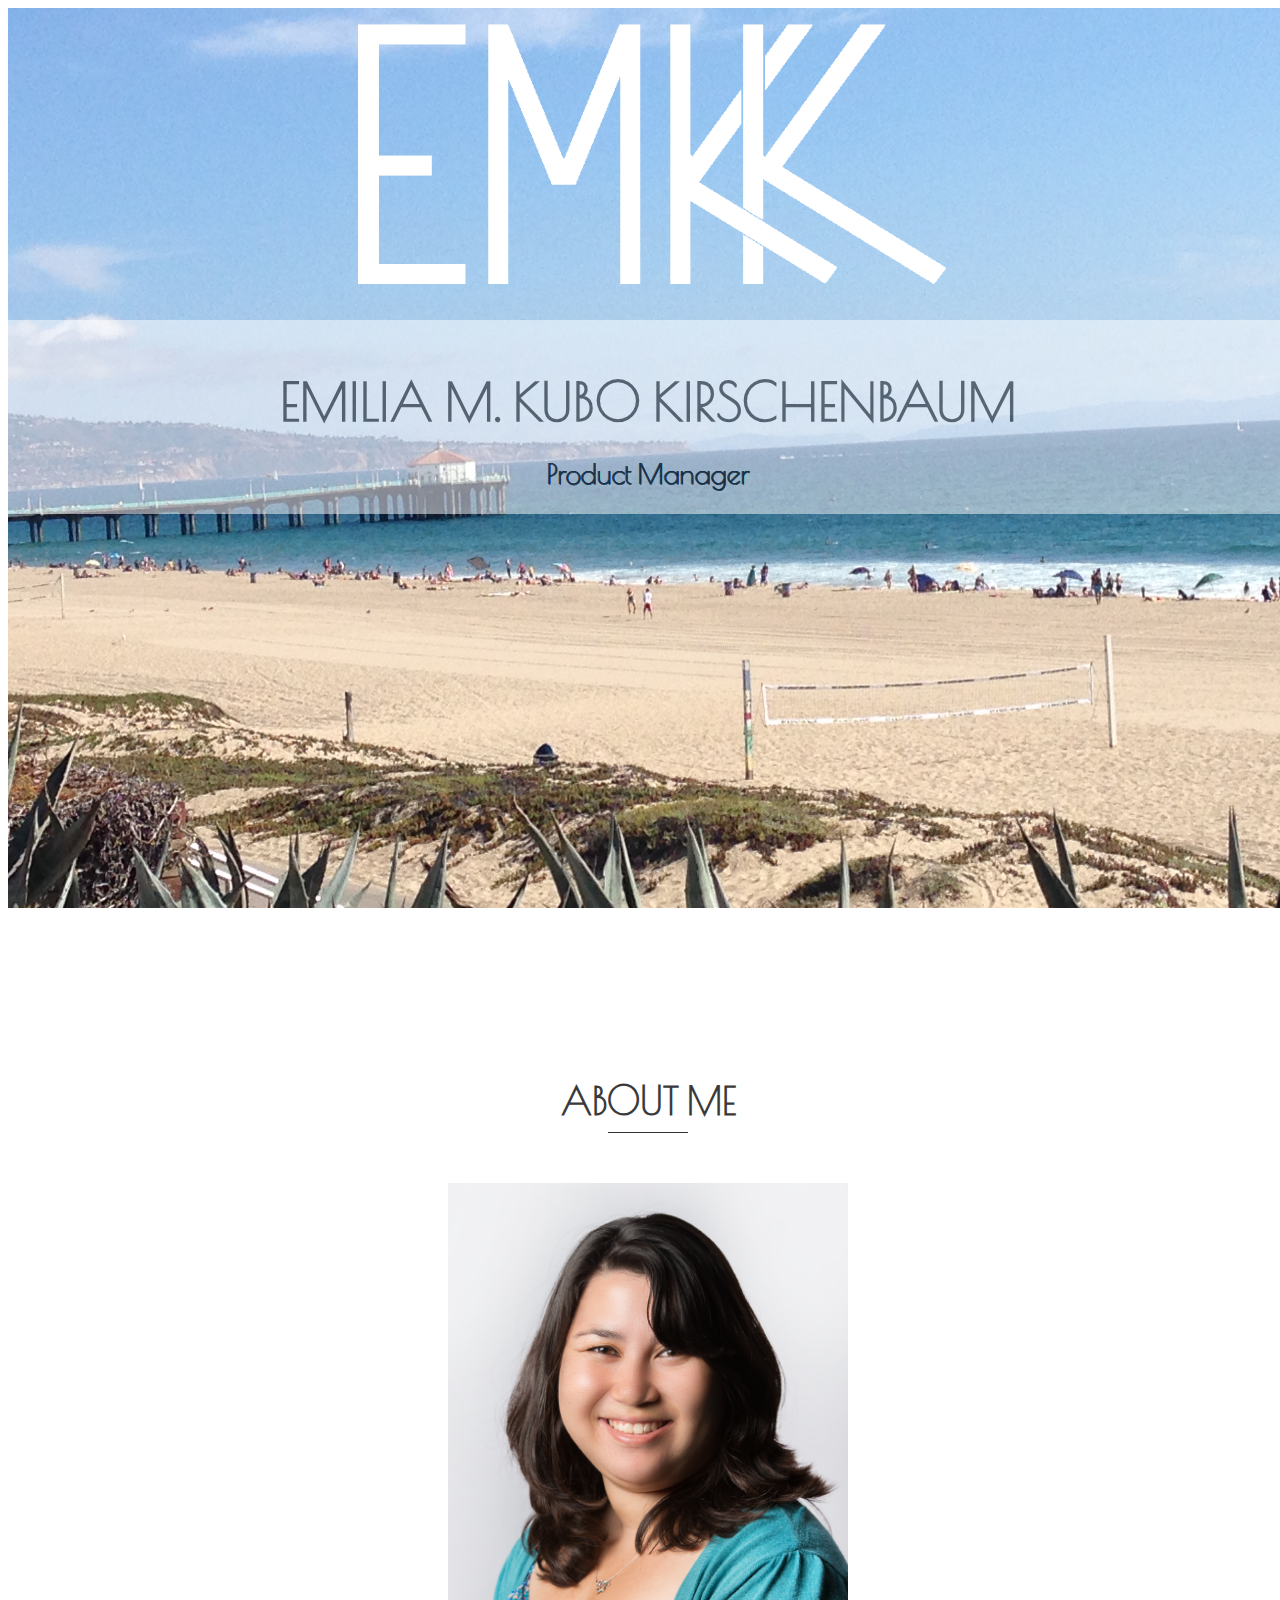
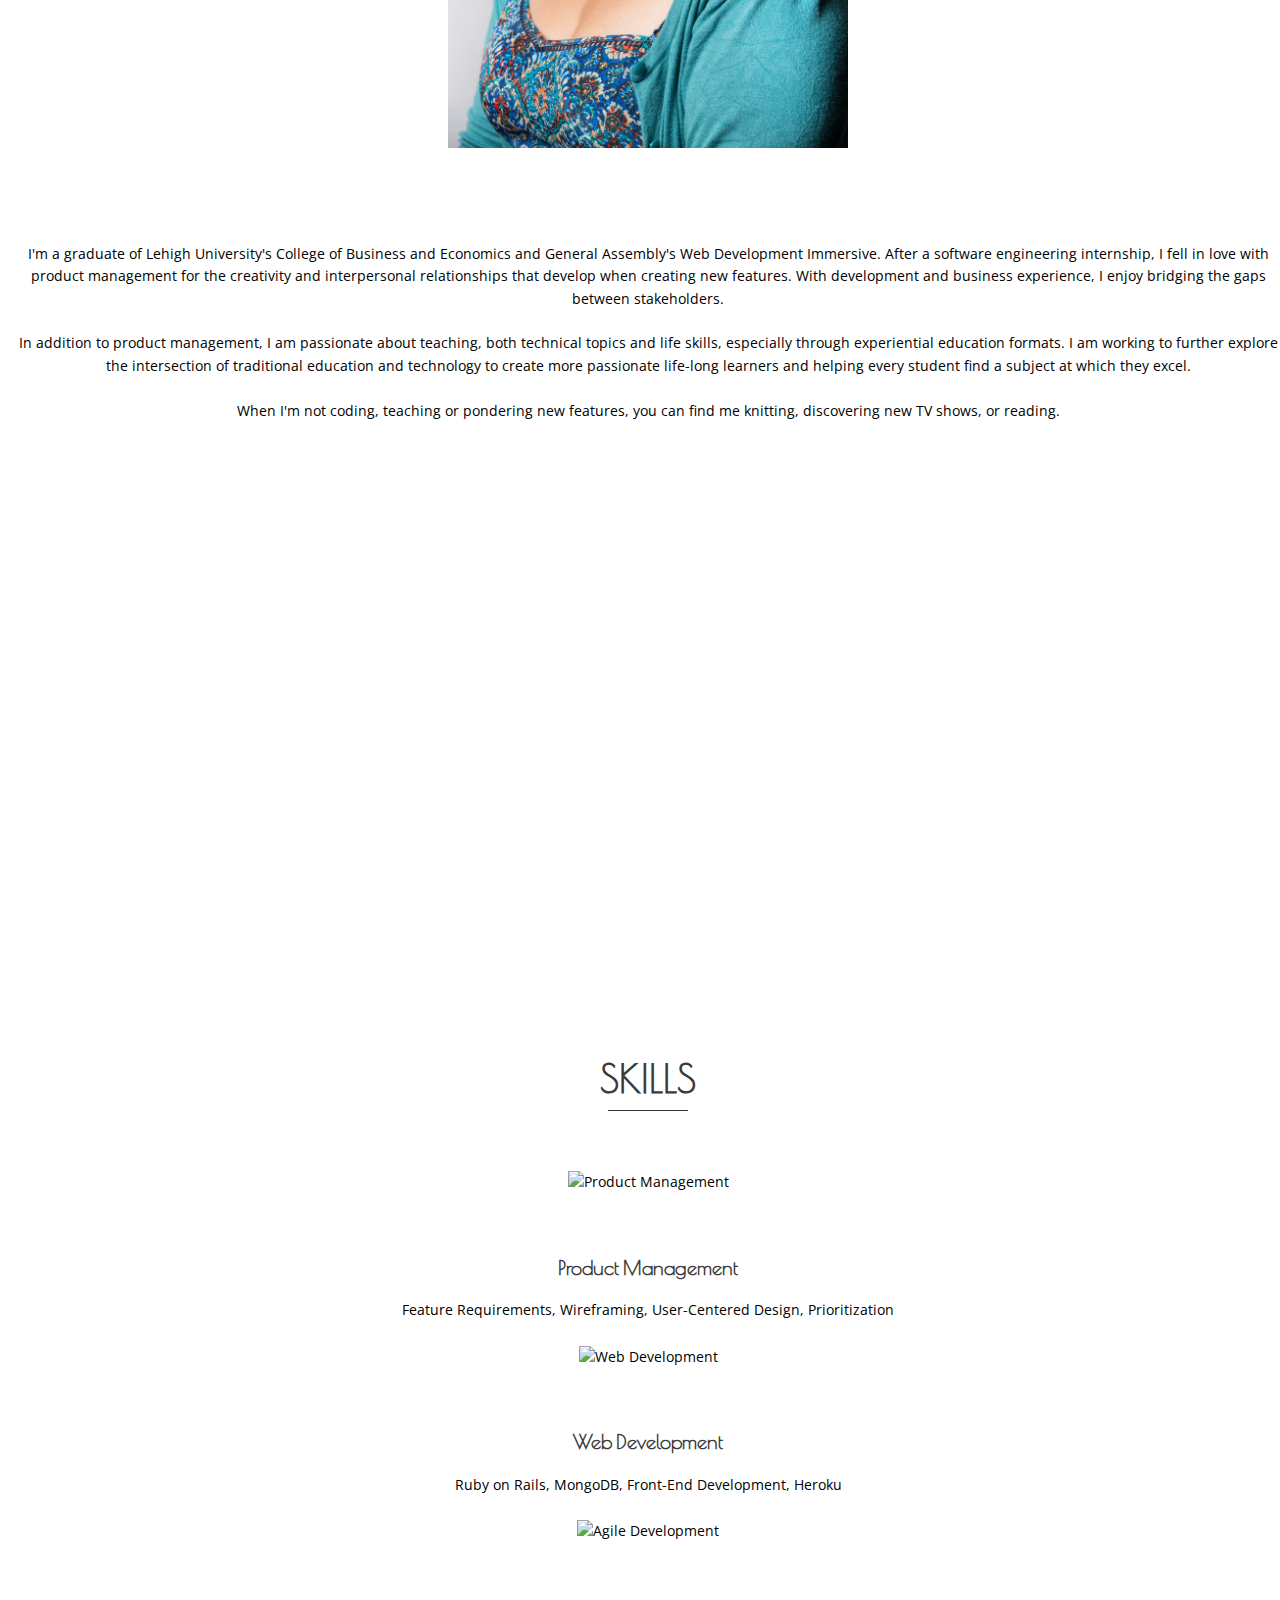
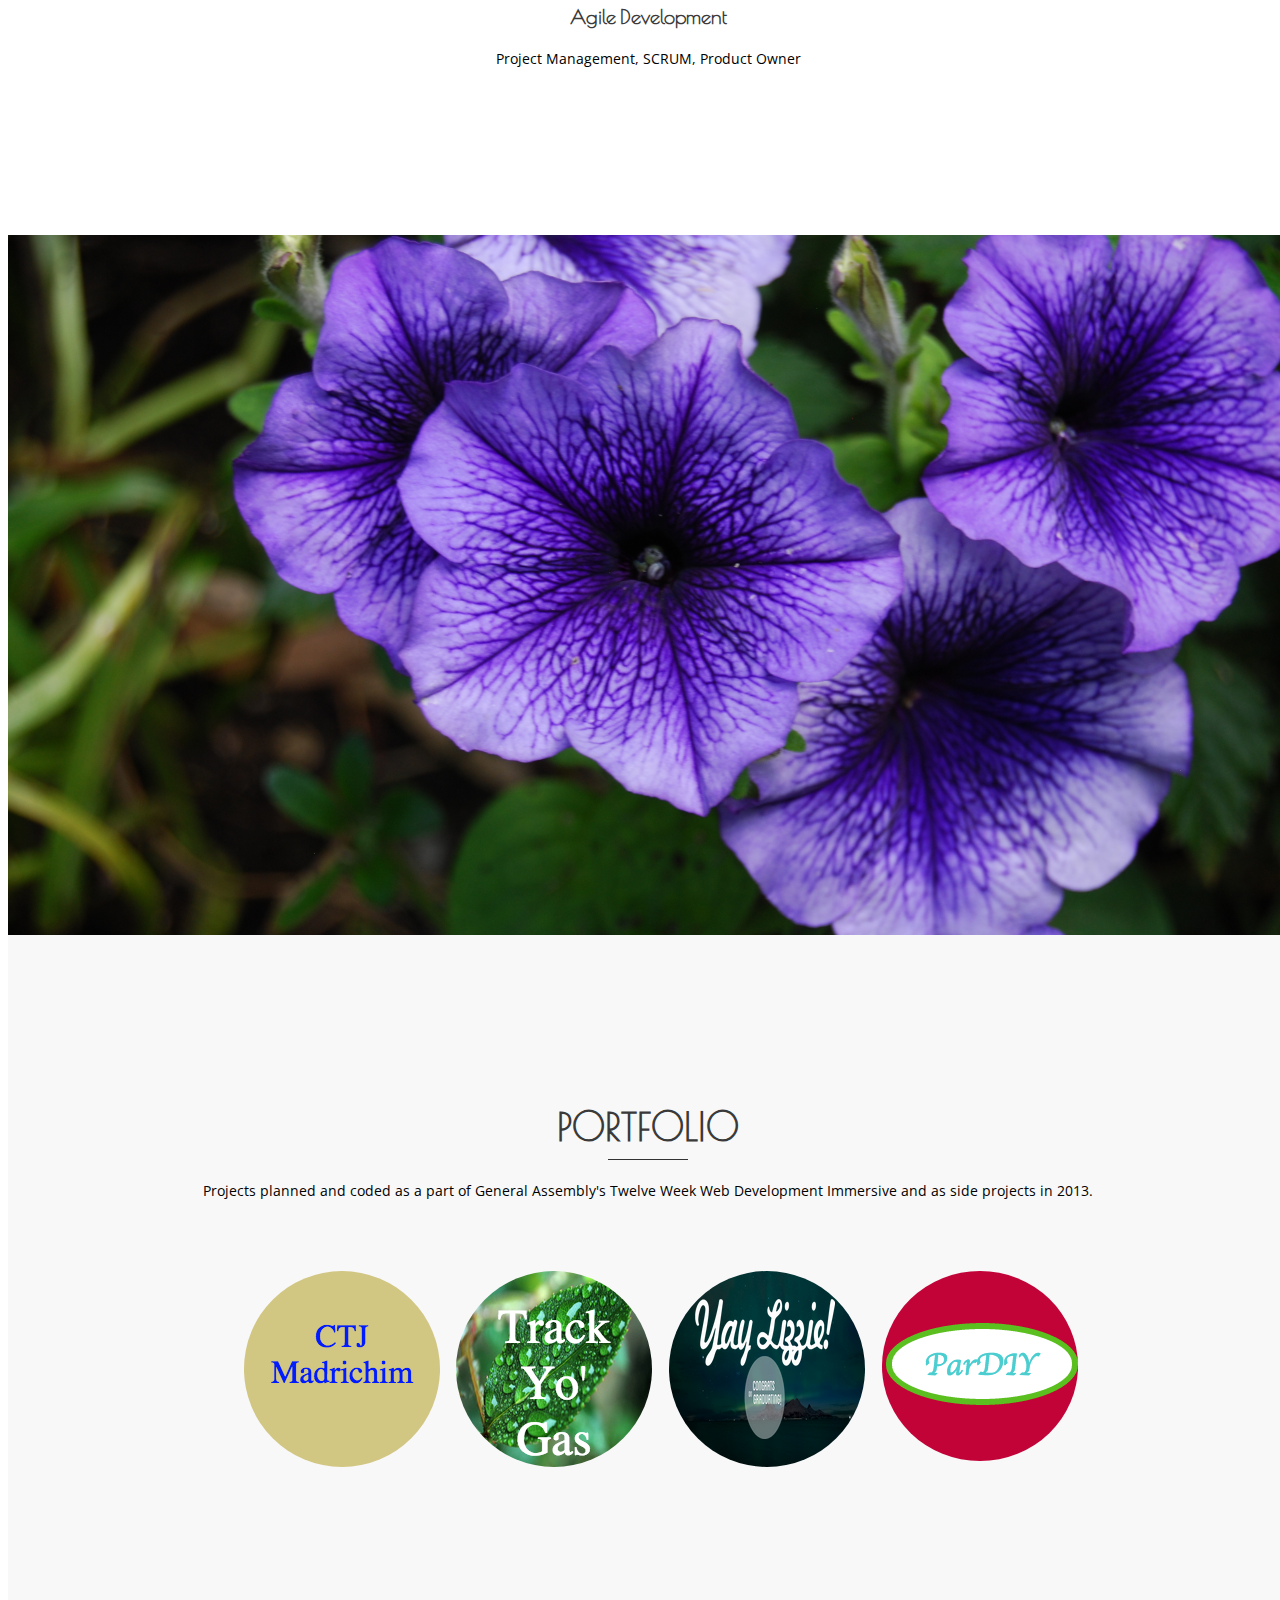
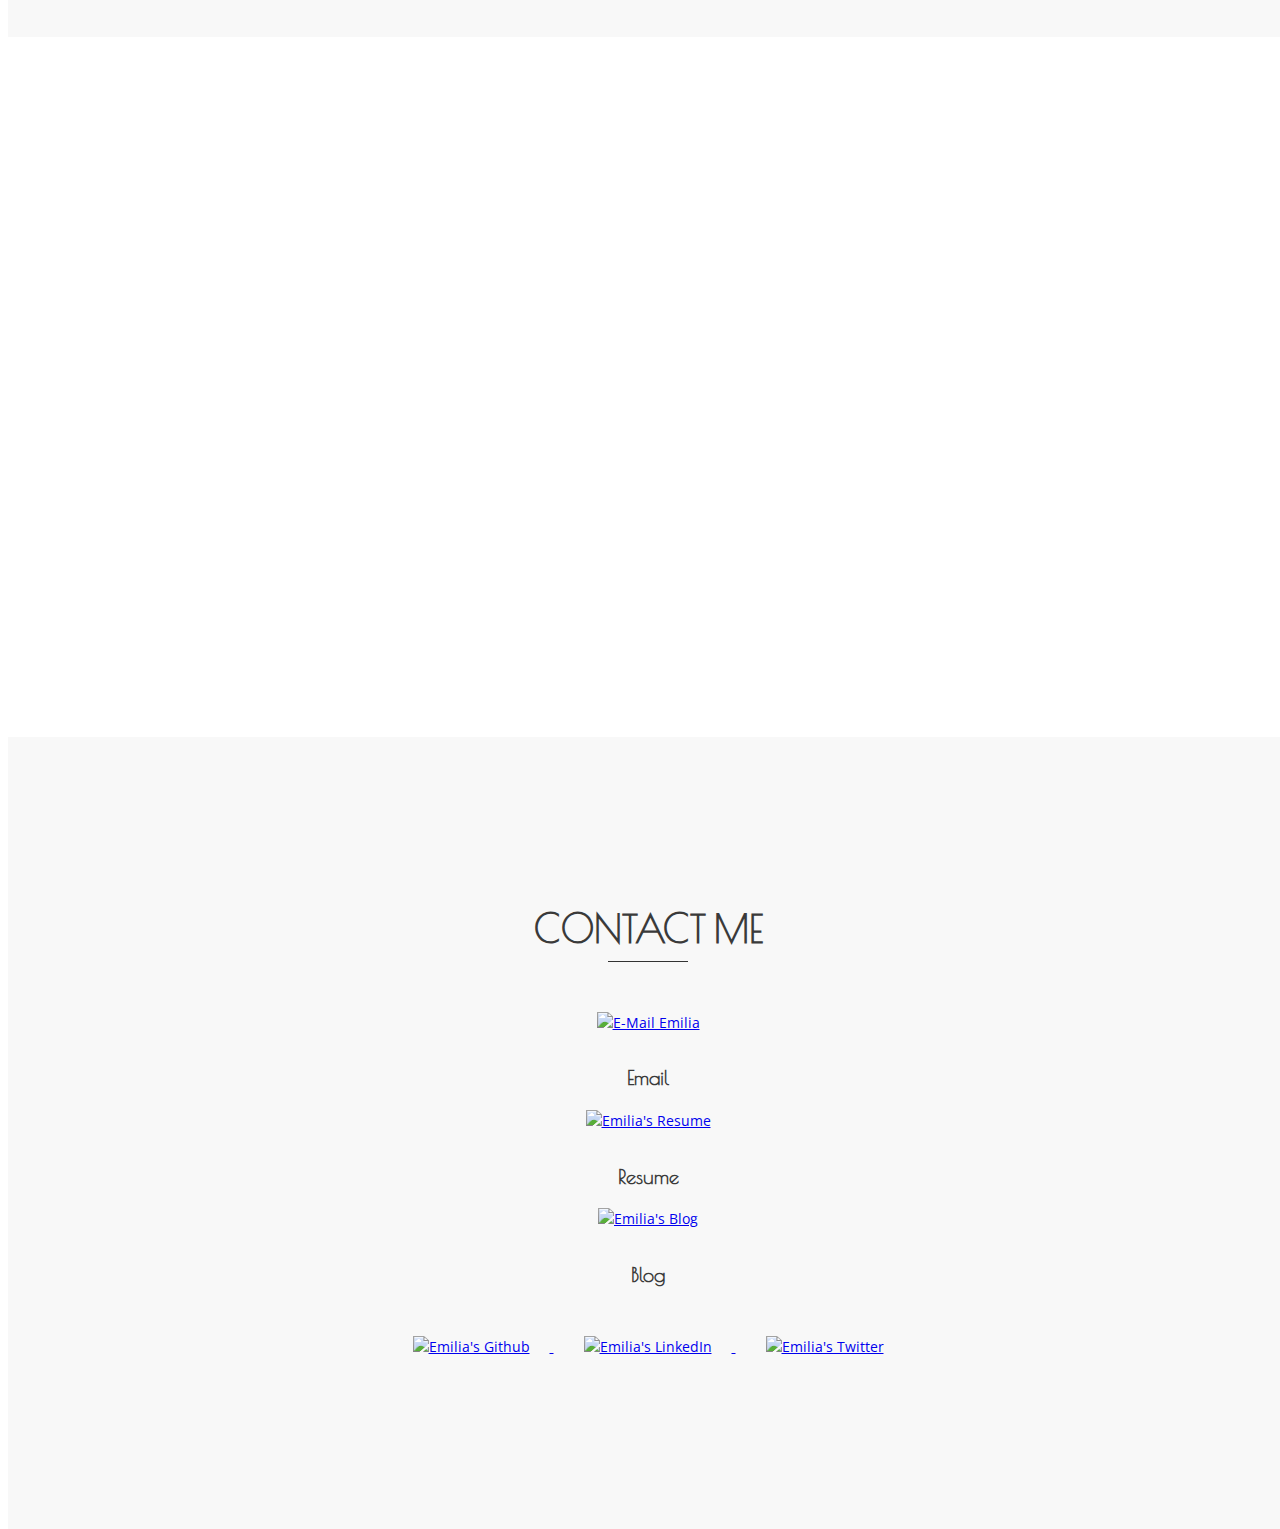
==== index.html @ b649d934 "Updated index.html to fix opacity issue" ====
<!DOCTYPE html>
<html>
<head>
	<link rel="shortcut icon" type="image/x-icon" href="title.ico" />
	
	<title>Emilia Kubo Kirschenbaum|Product Manager</title>
	
	<meta charset="utf-8" />
	<meta content="width=device-width, initial-scale=1, maximum-scale=1, user-scalable=no" name="viewport">
	<meta name="description" content="Emilia Kubo Kirschenbaum is a Product Manager, Educator and Web Developer.">
	<meta name="google-site-verification" content="YojveO2DdbeAz_jWEN8aF9bKHqiLkBsQpIw1_G1xmW0" />
	
	<!-- css -->
	<link href="css/bootstrap.min.css" rel="stylesheet" media="screen">
	<link href="css/style.css" rel="stylesheet" media="screen">
	<link href="color/default.css" rel="stylesheet" media="screen">
	<link href='http://fonts.googleapis.com/css?family=Poiret+One' rel='stylesheet' type='text/css'>
</head>
<body>
	<!-- Navigation -->
	<nav class="navbar navbar-default" role="navigation">
		<div class="container">
			<div class="navbar-header">
				<button type="button" class="navbar-toggle" data-toggle="collapse" data-target=".navbar-ex1-collapse">
					<span class="sr-only">Toggle nav</span>
					<span class="icon-bar"></span>
					<span class="icon-bar"></span>
					<span class="icon-bar"></span>
				</button>
				<!-- Logo text or image -->
				<a class="navbar-brand nav-logo" href="index.html">Emilia M. Kubo Kirschenbaum</a>
			</div>
			<div class="navigation collapse navbar-collapse navbar-ex1-collapse">
				<ul class="nav navbar-nav">
				<li class="current"><a href="#intro">Home</a></li>
				<li><a href="#about">About</a></li>
				<li><a href="#portfolio">Portfolio</a></li>
				<li><a href="#skills">Skills</a></li>
				<li><a href="#contact">Contact</a></li>
				</ul>
			</div>
		</div>
	</nav>

	<!-- intro area -->	  
	<div id="intro">
		<div class="intro-text">
			<div class="container">
				<div class="col-md-12 intro-background">
					<img src="img/logo.png" id="logo" alt="Emilia's Logo">
					<div class="back_header">
						<h1 class="header_text" id="port_name">Emilia M. Kubo Kirschenbaum</h1>
						<p class="header_text">Product Manager</p>
					</div>
					<div class="arrow-wrap"><a class="arrow-down scroll" href="#home-top"></a></div>
				</div>
			</div>
		</div>
	</div>

	<!-- About -->
	<section id="about" class="home-section bg-white">
		<div class="container">
			<div class="row">
				<div class="section-heading">
					<h2>About Me</h2>
					<div class="heading-line"></div>
				</div>
				<div class="col-md-offset-1 col-md-4">
					<div class="box-team wow bounceInDown" data-wow-delay="0.1s">
						<img src="img/headshot2.jpg" alt="" class="img-circle img-responsive" alt="Emilia Kubo Kirschenbaum"/>
					</div>
				</div>
				<div class="col-md-offset-1 col-md-5">
					<p><br><br>I'm a graduate of Lehigh University's College of Business and Economics and General Assembly's Web Development Immersive.  After a software engineering internship, I fell in love with product management for the creativity and interpersonal relationships that develop when creating new features.  With development and business experience, I enjoy bridging the gaps between stakeholders.<br><br>
					In addition to product management, I am passionate about teaching, both technical topics and life skills, especially through experiential education formats.  I am working to further explore the intersection of traditional education and technology to create more passionate life-long learners and helping every student find a subject at which they excel.<br><br>
					When I'm not coding, teaching or pondering new features, you can find me knitting, discovering new TV shows, or reading.</p>
				</div>
			</div>
		</div>	  
	</section>

	<!-- Parallax 1 -->	  
	<section id="parallax1" class="home-section parallax" data-stellar-background-ratio="0.5"></section>	  
	
	<!-- Skills -->
	<section id="skills" class="home-section bg-white">
		<div class="container">
			<div class="row">
			<div class="section-heading">
				<h2>Skills</h2>
				<div class="heading-line"></div>
			</div>
			<div class="col-md-4">
				<div class="wow fadeInDown" data-wow-delay="0.3s"><img class="skills-icon" src="img/skills/frontend.png" alt="Product Management" /></div>
				<h5>Product Management</h5>
				<p>Feature Requirements, Wireframing, User-Centered Design, Prioritization<p>
			</div>
			<div class="col-md-4">
				<div class="wow fadeInDown" data-wow-delay="0.3s"><img class="skills-icon" src="img/skills/backend.png" alt="Web Development" /></div>
				<h5>Web Development</h5>
				<p>Ruby on Rails, MongoDB, Front-End Development, Heroku</p>
			</div>
			<div class="col-md-4">
				<div class="wow fadeInDown" data-wow-delay="0.3s"><img class="skills-icon" src="img/skills/agile.png" alt="Agile Development" /></div>
				<h5>Agile Development</h5>
				<p>Project Management, SCRUM, Product Owner</p>
				</div>
			</div>
		</div>
	</section>

	<!-- Parallax 2 -->	  
	<section id="parallax2" class="home-section parallax" data-stellar-background-ratio="0.5"></section>

	<!-- Works -->
	<section id="portfolio" class="home-section bg-gray">
		<div class="container">
			<div class="row">
				<div class="col-md-offset-2 col-md-8">
					<div class="section-heading">
						<h2>Portfolio</h2>
						<div class="heading-line"></div>
						<p>Projects planned and coded as a part of General Assembly's Twelve Week Web Development Immersive and as side projects in 2013.</p>
					</div>
				</div>
			</div>
			<div class="row">
				<div class="col-lg-10 col-lg-offset-1">
					<ul id="og-grid" class="og-grid">
						<li>
							<a href="http://ctjmadrichim.herokuapp.com/login" target="_blank" data-largesrc="img/works/CTJ.jpg" data-title="CTJ Madrichim" data-description="This internal document management system is designed for a teaching assistant program at Congregation Tikvat Jacob Beth Torah. The program has thirty teenagers ranging from eighth to twelfth grades and aims to follow their development over their years of participation through initial applications, interviews, incident reports, evaluations (both student and teacher), application for the following year, and their exit reviews. This allows the administrators to better respond to concerns from both teachers and teenagers.  This site was built with Ruby on Rails, self-built authentication, and mongoDB.">
								<img class="thumb" src="img/thumbs/CTJThumb.png" alt="CTJ Madrichim"/>
							</a>							
						</li>
						<li>
							<a href="http://trackyogas.herokuapp.com/" data-largesrc="img/works/TrackYoGas.jpg" data-title="Track Yo' Gas" data-description="Being able to track the miles per gallon that a car gets can help a driver drive more efficiently. This application allows users to enter tanks on different cars and follow up with how their miles per hour change. Future iterations of the project will allow users to add comments such as if the tank was meant for a long distance drive versus being stuck in city traffic and weather conditions.  This site was built with Ruby on Rails, D3, postgresql, and self-built authentication." target="_blank">
								<img class="thumb" src="img/thumbs/TrackYoGasThumb.png" alt="Track Yo' Gas"/>
							</a>
						</li>
						<li>
							<a href="http://www.yaylizzie.com/" target="_blank" data-largesrc="img/works/yayLizzie.jpg" data-title="Yay Lizzie" data-description="Writing good messages to commemorate a big event in someone's life can be difficult. This site was built to celebrate my younger sister's graduation from college. Friends and family could leave a free form message or use the two fill in the blank style notes to pass along their well wishes.  This site was built with Facebook authentication, mongoDB, and Ruby on Rails.">
								<img class="thumb" src="img/thumbs/yayLizzieThumb.png" alt="Yay Lizzie!"/>
							</a>
						</li>
						<li>
							<a href="http://pardiy.herokuapp.com/" target="_blank" data-largesrc="img/works/Pardiy.jpg" data-title="ParDIY" data-description="A refactor of this project is in progress. This application creates a community for users who like to plan their own parties. At the moment, there are a lot of blogs or Pinterest boards that can be used as party templates but there is not one place that a user can find all of the instructions for decorations, themed foods and other relevant ideas. Users can post a new template and future iterations are planned to allow users to sell templates and also coordinate with locations.  This site will be built with mongoDB, Devise authentication, Facebook authentication and Ruby on Rails.">
								<img class="thumb" src="img/thumbs/PardiyThumb.png" alt="ParDIY"/>
							</a>
						</li>
					</ul>				
				</div>
			</div>
		</div>
	</section>	

	<!-- Parallax 3 -->	  
	<section id="parallax3" class="home-section parallax" data-stellar-background-ratio="0.5"></section>	  

	<!-- Bottom widget -->
	<section id="contact" class="home-section bg-gray">
		<div class="container">
			<div class="row">
				<div class="section-heading">
					<h2>Contact Me</h2>
					<div class="heading-line"></div>
				</div>
				<div class="contact-widget wow bounceInRight">
					<div class="col-md-offset-3 col-md-2">
						<a href="mailto:emkubokirs@gmail.com">
							<img class="contact-icon" src="img/social/email.png" alt="E-Mail Emilia">
						</a>
						<h5>Email</h5>
					</div>
					<div class="col-md-2">
						<a href="http://emkubokirs.com/emkubokirsresume.pdf" download="emkubokirsresume" type="application/pdf">
							<img class="contact-icon" src="img/social/download.png" alt="Emilia's Resume">
						</a>
						<h5>Resume</h5>
					</a>
					</div>
					<div class="col-md-2">
						<a href="http://blog.emkubokirs.com" rel="noopener noreferrer" target="_blank">
							<img class="contact-icon" src="img/social/blog.png" alt="Emilia's Blog">
						</a>
						<h5>Blog</h5>
					</div>
				</div>
			</div>	
			<div class="row mar-top30">
				<div class="col-md-12">
					<ul class="social-network">
						<li>
							<a href="#">
								<a href="http://www.github.com/ekubokirs" rel="noopener noreferrer" target="_blank">
									<img class="social-icon wow fadeInDown" data-wow-delay="0.3s" src="img/social/github.png" alt="Emilia's Github">
								</a>
							</a>
						</li>
						<li>
							<a href="#">
								<a href="http://www.linkedin.com/in/ekubokirs" rel="noopener noreferrer" target="_blank">
									<img class="social-icon wow fadeInDown" data-wow-delay="0.3s" src="img/social/linked_in.png" alt="Emilia's LinkedIn">
								</a>
							</a>
						</li>
						<li>
							<a href="#">
								<a href="http://www.twitter.com/ekubokirs" rel="noopener noreferrer" target="_blank">
									<img class="social-icon wow fadeInDown" data-wow-delay="0.3s" src="img/social/twitter.png" alt="Emilia's Twitter">
								</a>
							</a>
						</li>
					</ul>
				</div>
			</div>
		</div>
	</section>

	<!-- javascript -->
	<script src="js/jquery.js"></script>
	<script src="js/bootstrap.min.js"></script>
	<script src="js/wow.min.js"></script>
	<script src="js/mb.bgndGallery.js"></script>
	<script src="js/mb.bgndGallery.effects.js"></script>
	<script src="js/jquery.simple-text-rotator.min.js"></script>
	<script src="js/jquery.scrollTo.js"></script>
	<script src="js/jquery.nav.js"></script>
	<script src="js/modernizr.custom.js"></script>
	<script src="js/grid.js"></script>
	<script src="js/stellar.js"></script>
	<script src="js/custom.js"></script>
</body> 	
</html>
---- css/style.css ----
/* ================================
Imports
================================= */
@import url(http://fonts.googleapis.com/css?family=Montserrat:400,700|Open+Sans:400,300,700,800);
@import url('font-awesome.min.css');
@import url('simpletextrotator.css');
@import url('overwrite.css');
@import url('animate.css');

/* ================================
General
================================= */

html{
	height: 100%;
	width: 100%;
}
body{
	text-align: center;
	font-family: 'Open Sans', sans-serif;
	font-size: 14px;
	line-height: 1.6em;
	height: 100%;
	width: 100%;
}

h1 {
	font-size: 36px;
}
h2 {
	font-size: 32px;
}
h3 {
	font-size: 28px;
}
h4 {
	font-size: 24px;
}
h5 {
	font-size: 20px;
}
h6 {
	font-size: 18px;
}

h1,h2,h3,h4,h5,h6,.h1,.h2,.h3,.h4,.h5,.h6{
	color: #3a3a3a;
	font-weight: 900;
	margin-bottom: 20px;
	/*font-family: 'Montserrat', sans-serif;*/
	font-family: 'Poiret One', cursive;

}

.lead{
	font-weight: 400;
}

button {
	display: inline-block;
	margin-bottom: 0;
	margin-bottom: 10px;
	padding: 6px 12px;
	border: 1px solid transparent;
	vertical-align: middle;
	text-align: center;
	white-space: nowrap;
	font-weight: normal;
	font-size: 14px;
	line-height: 1.428571429;
	cursor: pointer;
	-webkit-user-select: none;
	-moz-user-select: none;
	-ms-user-select: none;
	-o-user-select: none;
	user-select: none;
}

button.navbar-toggle {
	background: #2b2b2b;
	border: none;
	color: #fff;
}

.btn-theme,.btn-theme:hover,.btn-theme:focus{
	color: #fff;
}
.btn-theme:hover{
	background: transparent !important;
	border-color: #999;
	color: #999;
}


/* ================================
margin, padding
================================= */
.mar-top0 {
	margin-top: 0;
}
.mar-top10 {
	margin-top: 10px;
}
.mar-top20 {
	margin-top: 20px;
}
.mar-top30 {
	margin-top: 30px;
}
.mar-top40 {
	margin-top: 40px;
}

/* ================================
Navbar
================================= */

nav.navbar{
	position: fixed;
	top: -72px;
	margin-bottom: 0px;
	padding: 10px 0px 10px 0px;
	width: 100%;
	border-radius: 0px;
	transition: all 0.2s;
}

.navbar-nav{
	float: right;
}

nav.navbar.fixed-to-top{
	top: 0px;
}

.navbar-default{
	border: none;
	border-bottom: none;
	opacity: 1;
	display: none;
	z-index: 9999;
}

.navbar-default .navbar-nav>li>a {
	color: #fff;
	font-weight: 900;
	text-transform: uppercase;
	font-family: 'Poiret One', cursive;
}

.navbar-default .navbar-nav>li>a:hover, .navbar-default .navbar-nav>li>a:focus{
	color: #3A3A3A;	
	cursor: pointer;
	-webkit-transition: all 300ms ease-in-out;
	-moz-transition: all 300ms ease-in-out;
	-ms-transition: all 300ms ease-in-out;
	-o-transition: all 300ms ease-in-out;
	transition: all 300ms ease-in-out;
	outline: 0;
}

/* brand / logo */
.navbar-default .navbar-brand{
	color: #fff;
	/*text-transform: uppercase;*/
	font-weight: 700;
	font-size: 2em;
	font-family: 'Poiret One', cursive;

}


/* ================================
Home sections
================================= */

.home-section {
	width: 100%;
	padding: 150px 0px 150px 0px;
}

/* --- heading --- */
.section-heading {
	margin-bottom: 50px;
}
	
.section-heading h2 {
	font-size: 38px;
	text-transform: uppercase;
}
	
.section-heading .heading-line {
	margin:0 auto;
	display: block;
	height: 1px;
	width: 80px;
	background: #333;
	margin-top: 10px;
	margin-bottom: 20px;
}

	
/* --- section bg var --- */

.bg-white {
	background: #fff;
}

.bg-gray {
	background: #f8f8f8;
}

.bg-dark {
	background: #575757;
}


/* --- section content general color --- */

.color-light h1,.color-light h2,.color-light h3,.color-light h4,.color-light h5,.color-light h6 {
	color: #fff;
}


.color-light p {
	color: #eee;
}


/* ==========================
Parallax
============================= */

#parallax1{	
	background-image: url(../img/parallax/flower.jpg);
	background-size: cover;
  background-position: center center;
  background-repeat: no-repeat;
}

#parallax2{	
	background-image: url(../img/parallax/purpleflower.jpg);
	background-size: cover;
  background-position: center center;
  height: 400px;
  background-repeat: no-repeat;
}

#parallax3{
	background-image: url(../img/parallax/sunset.jpg);
	background-size: cover;
	background-position: center center;
  height: 400px;
  background-repeat: no-repeat;
}

/*@media only screen 
and (max-width : 900px) {
	#parallax1 {
		height: 200px;
	}
}*/

/* ================================
Intro
================================= */

#intro{
	position: relative; 
	margin: 0 auto;
	height: 100%;
	width: auto;
	overflow-x: hidden;
	z-index:2;
	background-size:cover;
	background-position: center center;
	background-image: url(../img/pier.jpg);
}
#logo{
	margin-top: -10%;
	height: 50%;
	width: 50%;
}
.intro-text {
	position:relative;
	width:100%;
	margin-top:10%;
	z-index:1000;
}
.back_header{
	background-color: white;
	border: .1em solid white;
	opacity: .5;
}
.intro-text h1 {
	color: black;
	text-align:center;
	font-weight: 00;
	font-size: 3.75em; 
	line-height:1.25em;
	padding-top: 1%;
	text-transform: uppercase;
	opacity: 1;
}

.intro-text p {
	color: black;
	font-size: 2em;
	font-family: 'Poiret One', cursive;

	text-shadow: -0.5px 0 black, 0 0.5px black, 0.5px 0 black, 0 -0.5px black;
}


/* ================================
About
================================= */
.box-team img {
	margin-bottom: 30px;
	width: 400px;
}



/* ================================
Services
================================= */
.service.carousel h4,.service.carousel p {
	text-align: left;
}


.service .carousel-control{
	background: none;
}

.service .screenshot{
	overflow: hidden;
	overflow: hidden;
	margin-right: auto;
	margin-left: auto;
}

.service .screenshot img{
	margin-right: auto;
	margin-left: auto;
	padding-left: 4px;
	width: 400px;
}

.service .carousel-indicators {
	position: relative;
	bottom: 0;
	left: 0;
	margin-top: 0px;
	margin-bottom: 0px;
	margin-left: 0px;
	padding: 5px;
	padding-bottom: 8px;
	width: 100%;
	background: #ffffff;
}

.service .carousel-indicators .active {
	width: 45px;
	height: 5px;
	border: none;
	border-radius: 0px;
}

.service .carousel-indicators li {
	display: inline-block;
	margin: 1px;
	width: 45px;
	height: 5px;
	border: none;
	border-radius: 0px;
	background: #eeeeee;
	text-indent: -999px;
	cursor: pointer;
}


/* ================================
Works
================================= */
.thumb{
	/*margin: 25%;
	margin-top: 0;*/
	/*width: 50%;*/
	border-radius: 100%
}
.og-grid {
	list-style: none;
	padding: 20px 0;
	margin: 0 auto;
	text-align: center;
	width: 100%;
	padding: 1%;
}

.og-grid li {
	display: inline-block;
	margin: .5%;
	vertical-align: top;
	height: 20%;
}

.og-grid li > a,
.og-grid li > a img {
	border: none;
	outline: none;
	display: block;
	position: relative;
}

.og-grid li.og-expanded > a::after {
	top: auto;
	border: solid transparent;
	content: " ";
	height: 0;
	width: 0;
	position: absolute;
	pointer-events: none;
	border-bottom-color: none;
	border-width: 15px;
	left: 50%;
	margin: -20px 0 0 -15px;
}

.og-expander {
	position: absolute;
	background: #FFF;
	top: auto;
	left: 0;
	width: 100%;
	margin-top: 10px;
	text-align: left;
	height: 0;
	overflow: scroll;
	z-index: 1;
}

.og-expander-inner {
	padding: 50px 0;
	height: 100%;
}

.og-close {
	position: absolute;
	width: 40px;
	height: 40px;
	top: 20px;
	right: 20px;
	cursor: pointer;
}

.og-close::before,
.og-close::after {
	content: '';
	position: absolute;
	width: 100%;
	top: 50%;
	height: 1px;
	background: #888;
	-webkit-transform: rotate(45deg);
	-moz-transform: rotate(45deg);
	transform: rotate(45deg);
}

.og-close::after {
	-webkit-transform: rotate(-45deg);
	-moz-transform: rotate(-45deg);
	transform: rotate(-45deg);
}

.og-close:hover::before,
.og-close:hover::after {
	background: #333;
}

.og-fullimg,
.og-details {
	width: 50%;
	float: left;
	height: 100%;
	overflow: hidden;
	position: relative;
}

.og-details {
	padding: 0 40px 0 0;
}

.og-fullimg {
	text-align: center;
}

.og-fullimg img {
	display: inline-block;
	max-height: 100%;
	max-width: 100%;
}

.og-details h4 {
	font-weight: 300;
	margin-bottom: 10px;
}

.og-details p {
	font-weight: 300;
	font-size: 16px;
	line-height: 1.6em;
	color: #555;
}

.og-details a {
	font-weight: 700;
	display: inline-block;
	margin: 30px 0 0;
	outline: none;
}


.og-details a:hover {
	border-color: #999;
	color: #999;
}

.og-loading {
	width: 20px;
	height: 20px;
	border-radius: 50%;
	background: #ddd;
	box-shadow: 0 0 1px #ccc, 15px 30px 1px #ccc, -15px 30px 1px #ccc;
	position: absolute;
	top: 50%;
	left: 50%;
	margin: -25px 0 0 -25px;
	-webkit-animation: loader 0.5s infinite ease-in-out both;
	-moz-animation: loader 0.5s infinite ease-in-out both;
	animation: loader 0.5s infinite ease-in-out both;
}

@-webkit-keyframes loader {
	0% { background: #ddd; }
	33% { background: #ccc; box-shadow: 0 0 1px #ccc, 15px 30px 1px #ccc, -15px 30px 1px #ddd; }
	66% { background: #ccc; box-shadow: 0 0 1px #ccc, 15px 30px 1px #ddd, -15px 30px 1px #ccc; }
}

@-moz-keyframes loader {
	0% { background: #ddd; }
	33% { background: #ccc; box-shadow: 0 0 1px #ccc, 15px 30px 1px #ccc, -15px 30px 1px #ddd; }
	66% { background: #ccc; box-shadow: 0 0 1px #ccc, 15px 30px 1px #ddd, -15px 30px 1px #ccc; }
}

@keyframes loader {
	0% { background: #ddd; }
	33% { background: #ccc; box-shadow: 0 0 1px #ccc, 15px 30px 1px #ccc, -15px 30px 1px #ddd; }
	66% { background: #ccc; box-shadow: 0 0 1px #ccc, 15px 30px 1px #ddd, -15px 30px 1px #ccc; }
}

@media screen and (max-width: 830px) {

	.og-expander h3 { font-size: 32px; }
	.og-expander p { font-size: 13px; }
	.og-expander a { font-size: 12px; }

}

@media screen and (max-width: 650px) {

	.og-fullimg { display: none; }
	.og-details { float: none; width: 100%; }
	
}

/* ================================
Skills
================================= */

.skills-icon {
	width: 200px;
	padding-bottom: 30px;
	padding-top: 10px;
}

/* ================================
Contact
================================= */

.social-icon {
	width: 100px;
	padding: 20px;
}

.contact-icon {
	width: 85px;
}


/* ================================
Clients
================================= */
ul.clients {
	list-style: none;
}
ul.clients li {
	display: inline;
}


/* ================================
Bottom widget
================================= */
ul.social-network {	
	margin: 0;
	margin-left:0;
	padding-left: 0;
	list-style: none;
}
ul.social-network li {
	display: inline;
	margin: 5px 5px;
}

ul.social-network li a:hover span .fa-circle {
	color: #2b2b2b;
}

/* ================================
Footer
================================= */
footer {
	background: #2b2b2b;
	color: #ddd;
	padding: 50px 0 30px;
}


/* ================================
more media queries
================================= */

@media (max-width:768px) {
	
	header{
		padding-bottom: 50px;
		min-height: 1000px;
		height: 100%;
	}
	
	.navbar-nav {
		float: left;
		text-align: left;
	}

	.box-team, .box-team img {
		text-align: center;
	}
	.box-team img {
		float: none;
		margin:0 auto;
	}	
	.box-team {
		margin-bottom: 30px;
	}
	
	.og-fullimg { display: none; }
	.og-details { float: none; width: 100%; padding: 0 40px; }
	
}

@media (max-width:992px) {

	.service.carousel .item h4, .service.carousel .item p{
		text-align: center;
	}

	.service p{
			margin-bottom: 60px;
	}
	.og-expander {
		background: transparent;

	}	
	.og-details {
		padding: 0 20px;
	}

}

@media (max-width:950px) {

	#parallax1{	
		
	}

}

@media (max-width:480px){

	header .carousel-iphone, .detail .screenshot{
		width: 280px;
	}
	
	header .carousel, .detail .screenshot img{
		padding-top: 85px;
		width: 245px;
	}
	
	.service .screenshot img{
		margin-top: -12px;
		padding-top: 0px;
	}
	
	header{
		padding-top: 30px;
		padding-bottom: 0px;
	}
	
	header h1{
		font-size: 70px;
	}

	#parallax1{
		display: none;
	}

	#parallax2{
		display: none;
	}

	#parallax3{
		display: none;
	}

	#port_name{
		font-size: 2.25em;
	}
}
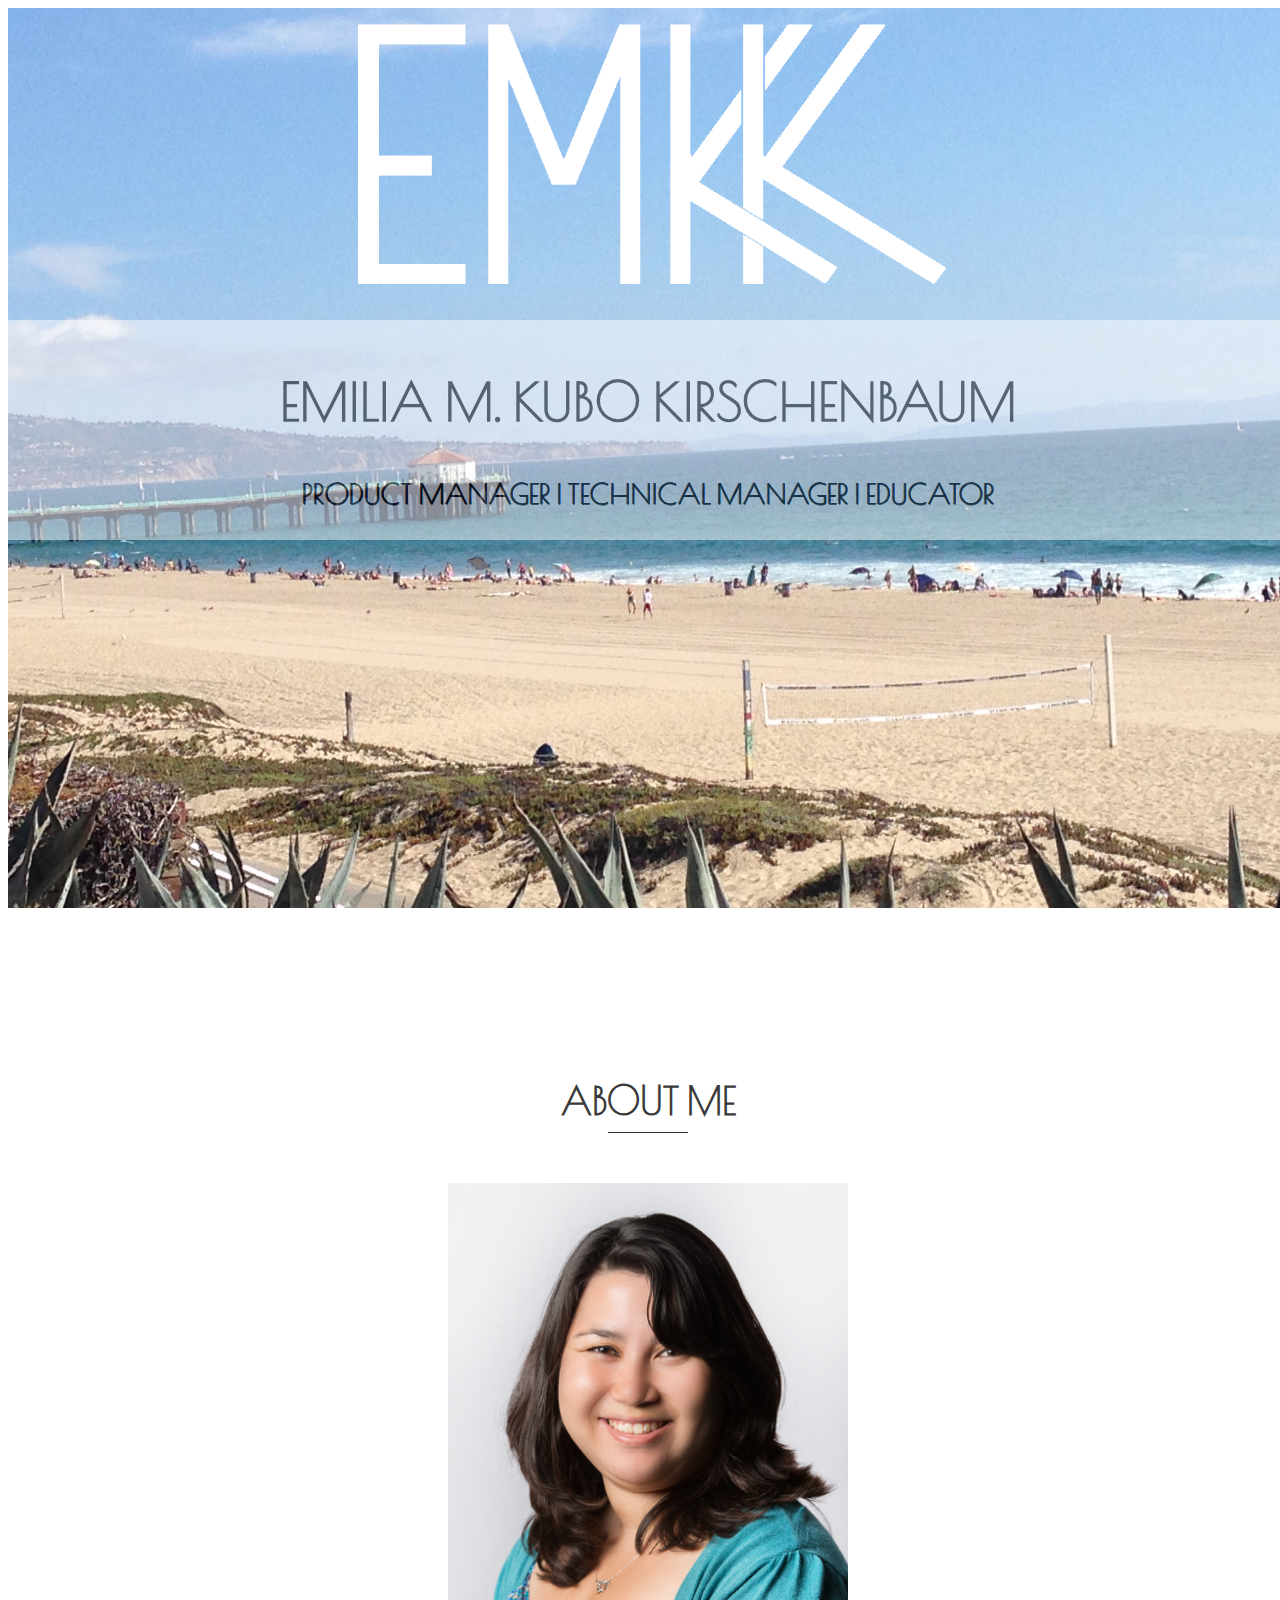
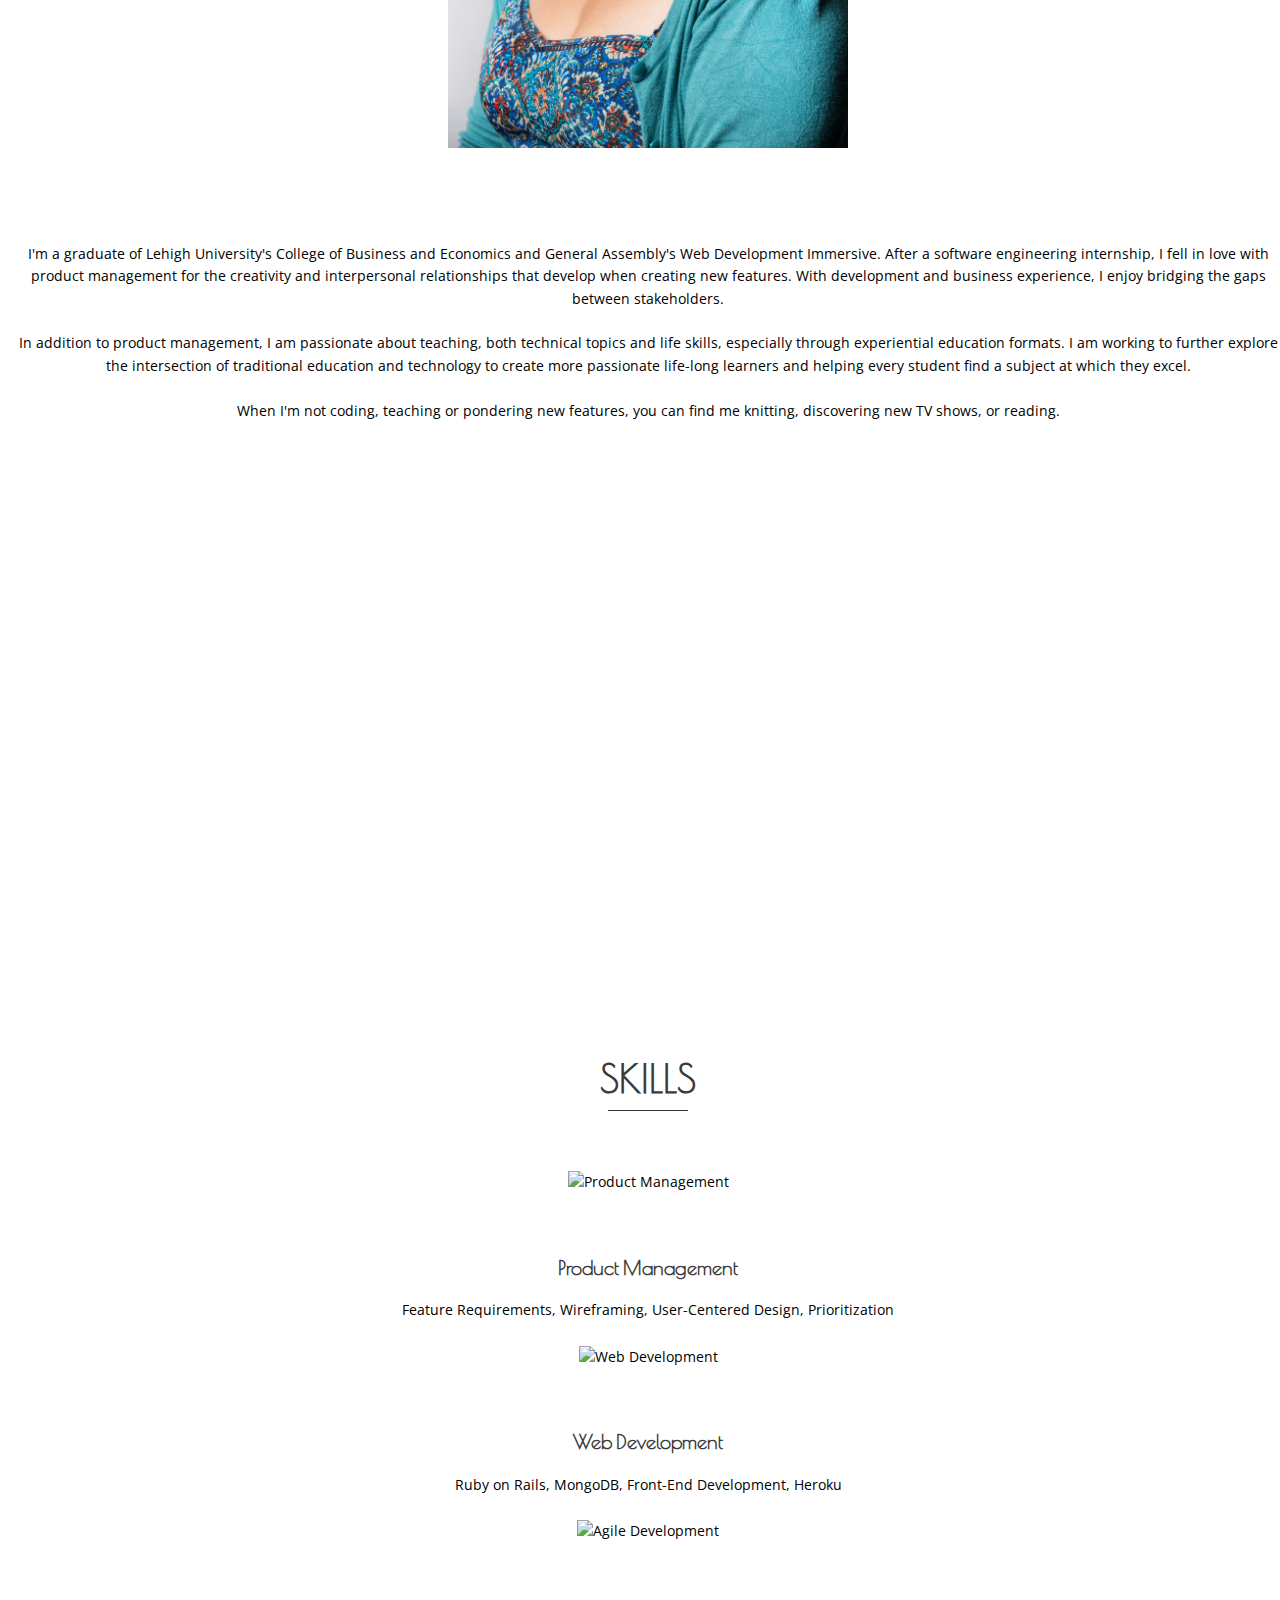
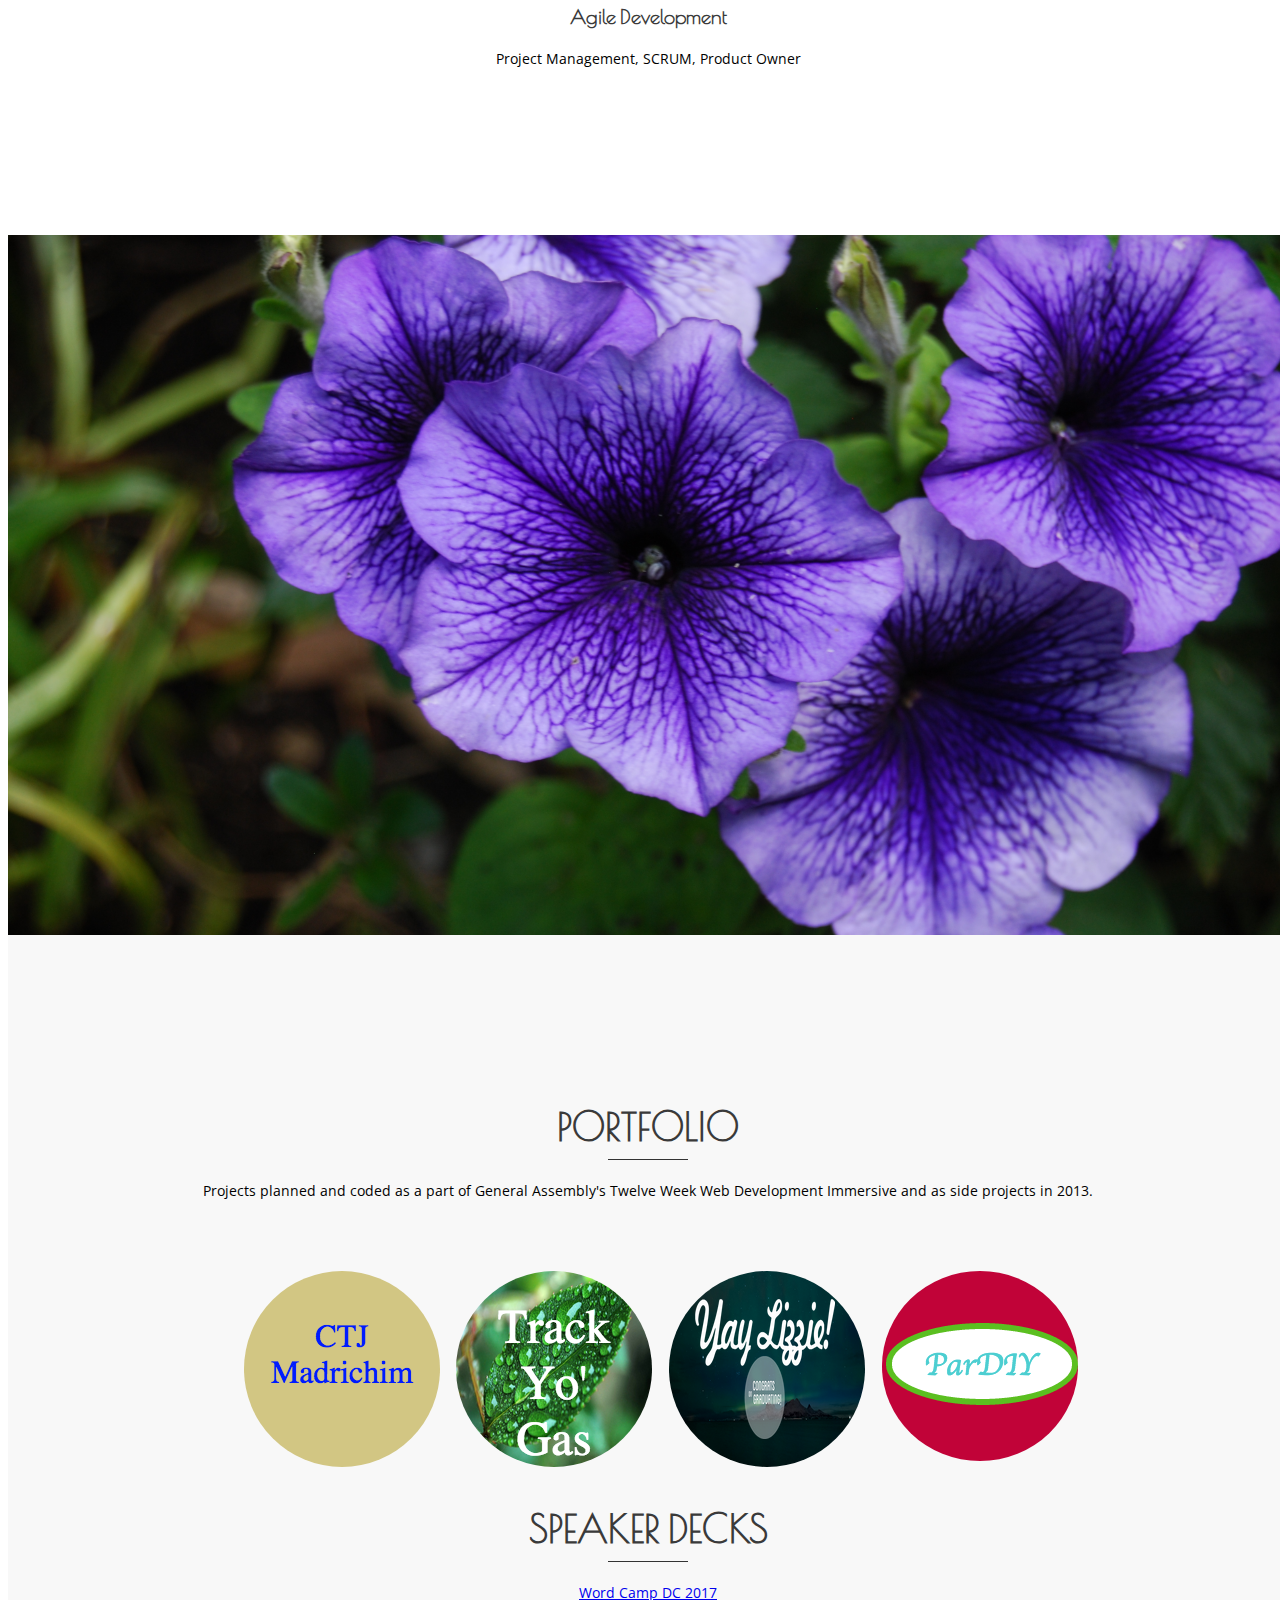
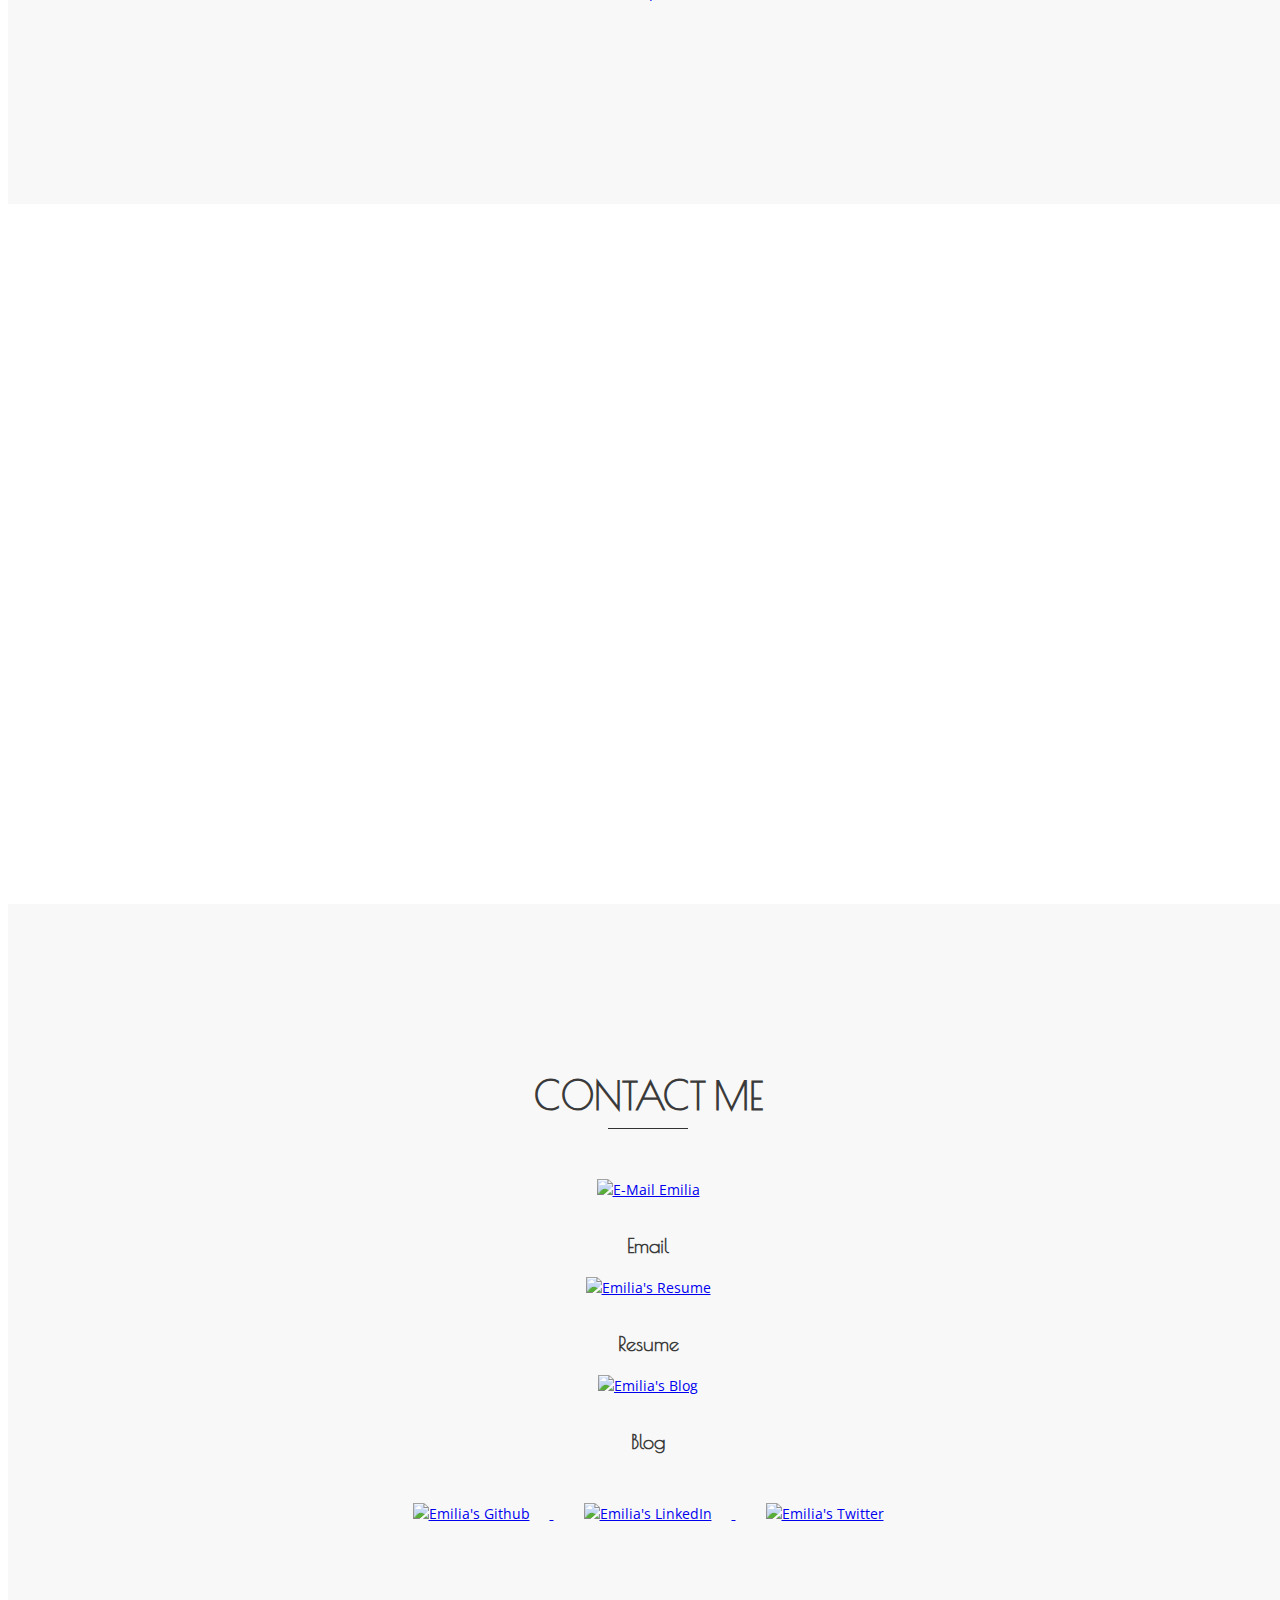
==== commit cfbcefd8: "added wordcamp speaker deck" ====
--- a/index.html
+++ b/index.html
@@ -3,7 +3,7 @@
 <head>
 	<link rel="shortcut icon" type="image/x-icon" href="title.ico" />
 	
-	<title>Emilia Kubo Kirschenbaum|Product Manager</title>
+	<title>Emilia Kubo Kirschenbaum | Technical Manager</title>
 	
 	<meta charset="utf-8" />
 	<meta content="width=device-width, initial-scale=1, maximum-scale=1, user-scalable=no" name="viewport">
@@ -34,7 +34,7 @@
 				<ul class="nav navbar-nav">
 				<li class="current"><a href="#intro">Home</a></li>
 				<li><a href="#about">About</a></li>
-				<li><a href="#portfolio">Portfolio</a></li>
+				<li><a href="#portfolio">Portfolio & Speaker Decks</a></li>
 				<li><a href="#skills">Skills</a></li>
 				<li><a href="#contact">Contact</a></li>
 				</ul>
@@ -50,7 +50,7 @@
 					<img src="img/logo.png" id="logo" alt="Emilia's Logo">
 					<div class="back_header">
 						<h1 class="header_text" id="port_name">Emilia M. Kubo Kirschenbaum</h1>
-						<p class="header_text">Product Manager</p>
+						<p class="header_text">Product Manager | Technical Manager | Educator</p>
 					</div>
 					<div class="arrow-wrap"><a class="arrow-down scroll" href="#home-top"></a></div>
 				</div>
@@ -149,6 +149,13 @@
 							</a>
 						</li>
 					</ul>				
+				</div>
+			</div>
+			<div class="row">
+				<div class="section-heading">
+					<h2>Speaker Decks</h2>
+					<div class="heading-line"></div>
+					<a href="https://speakerdeck.com/ekubokirs/wcdc-ticketing-lessons-from-your-apartment">Word Camp DC 2017</a>
 				</div>
 			</div>
 		</div>
--- a/css/style.css
+++ b/css/style.css
@@ -292,7 +292,7 @@
 	border: .1em solid white;
 	opacity: .5;
 }
-.intro-text h1 {
+.header_text {
 	color: black;
 	text-align:center;
 	font-weight: 00;
@@ -738,4 +738,4 @@
 	#port_name{
 		font-size: 2.25em;
 	}
-}+}
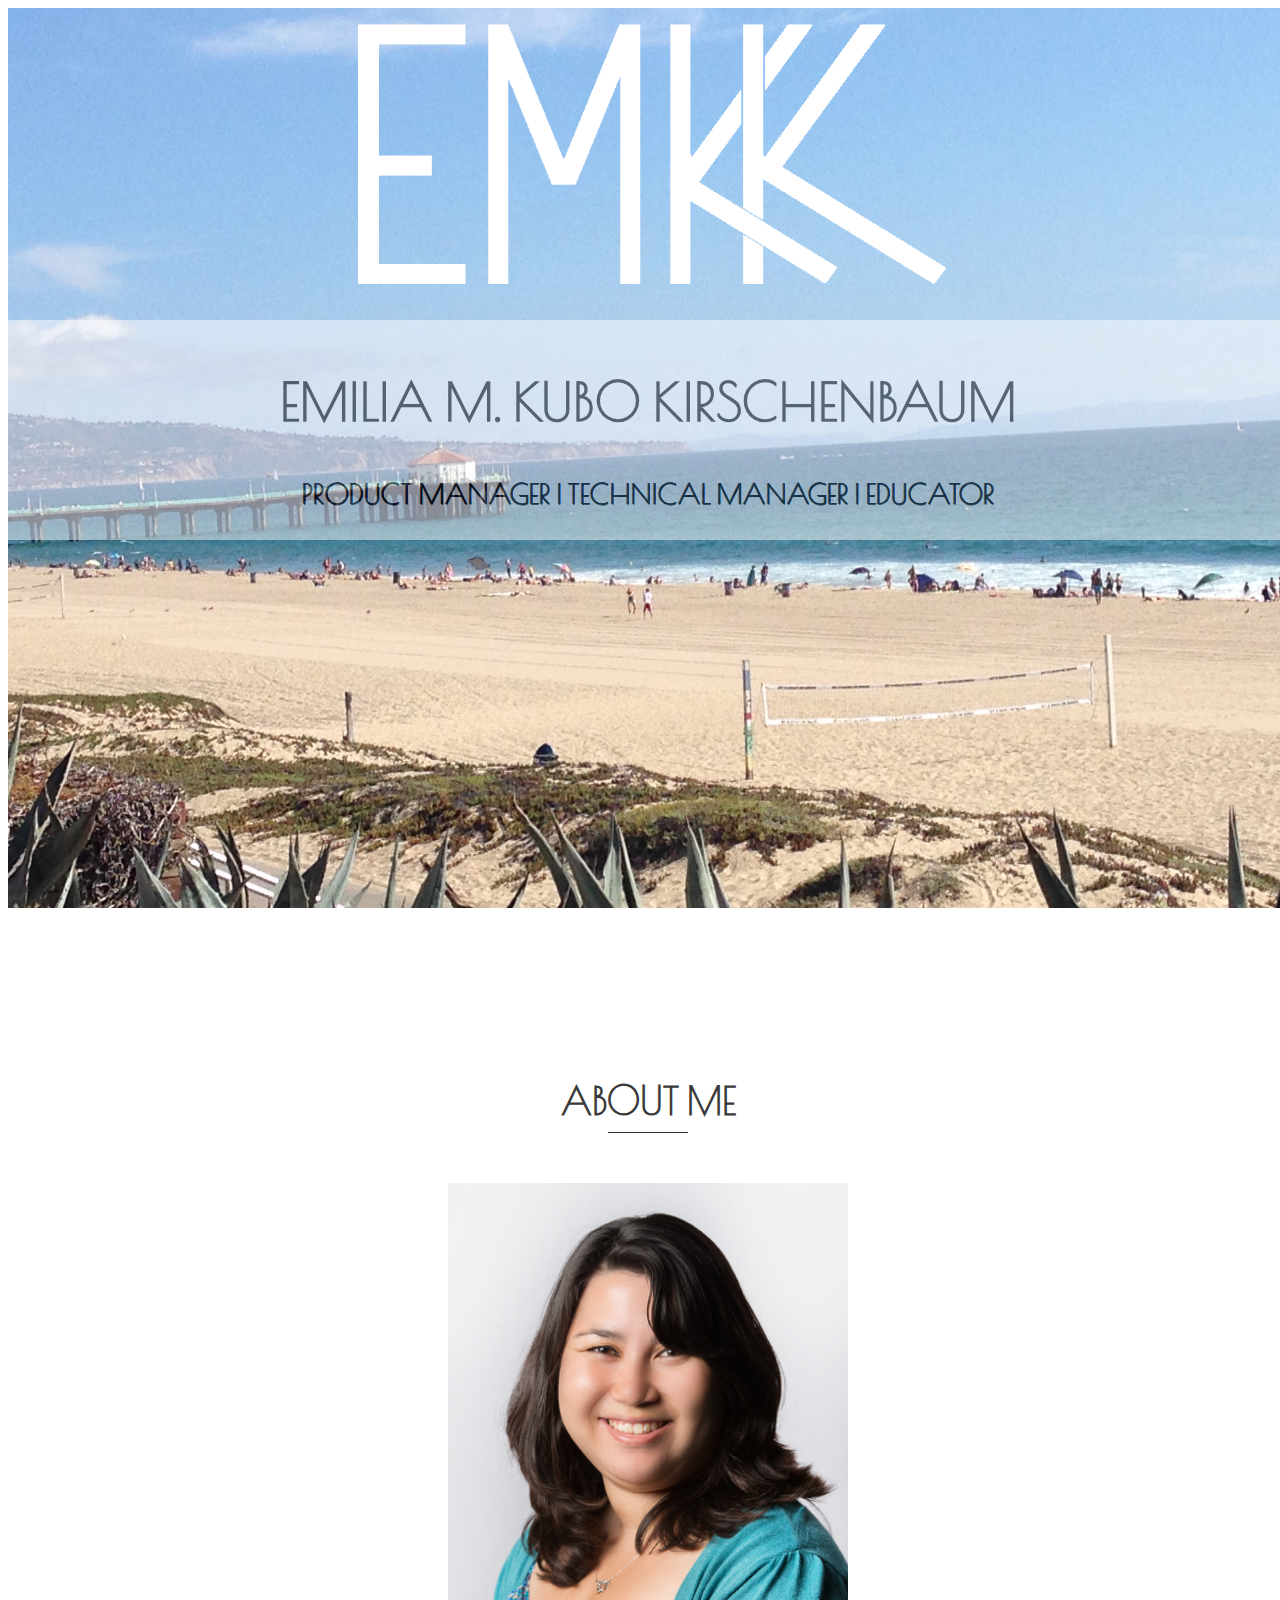
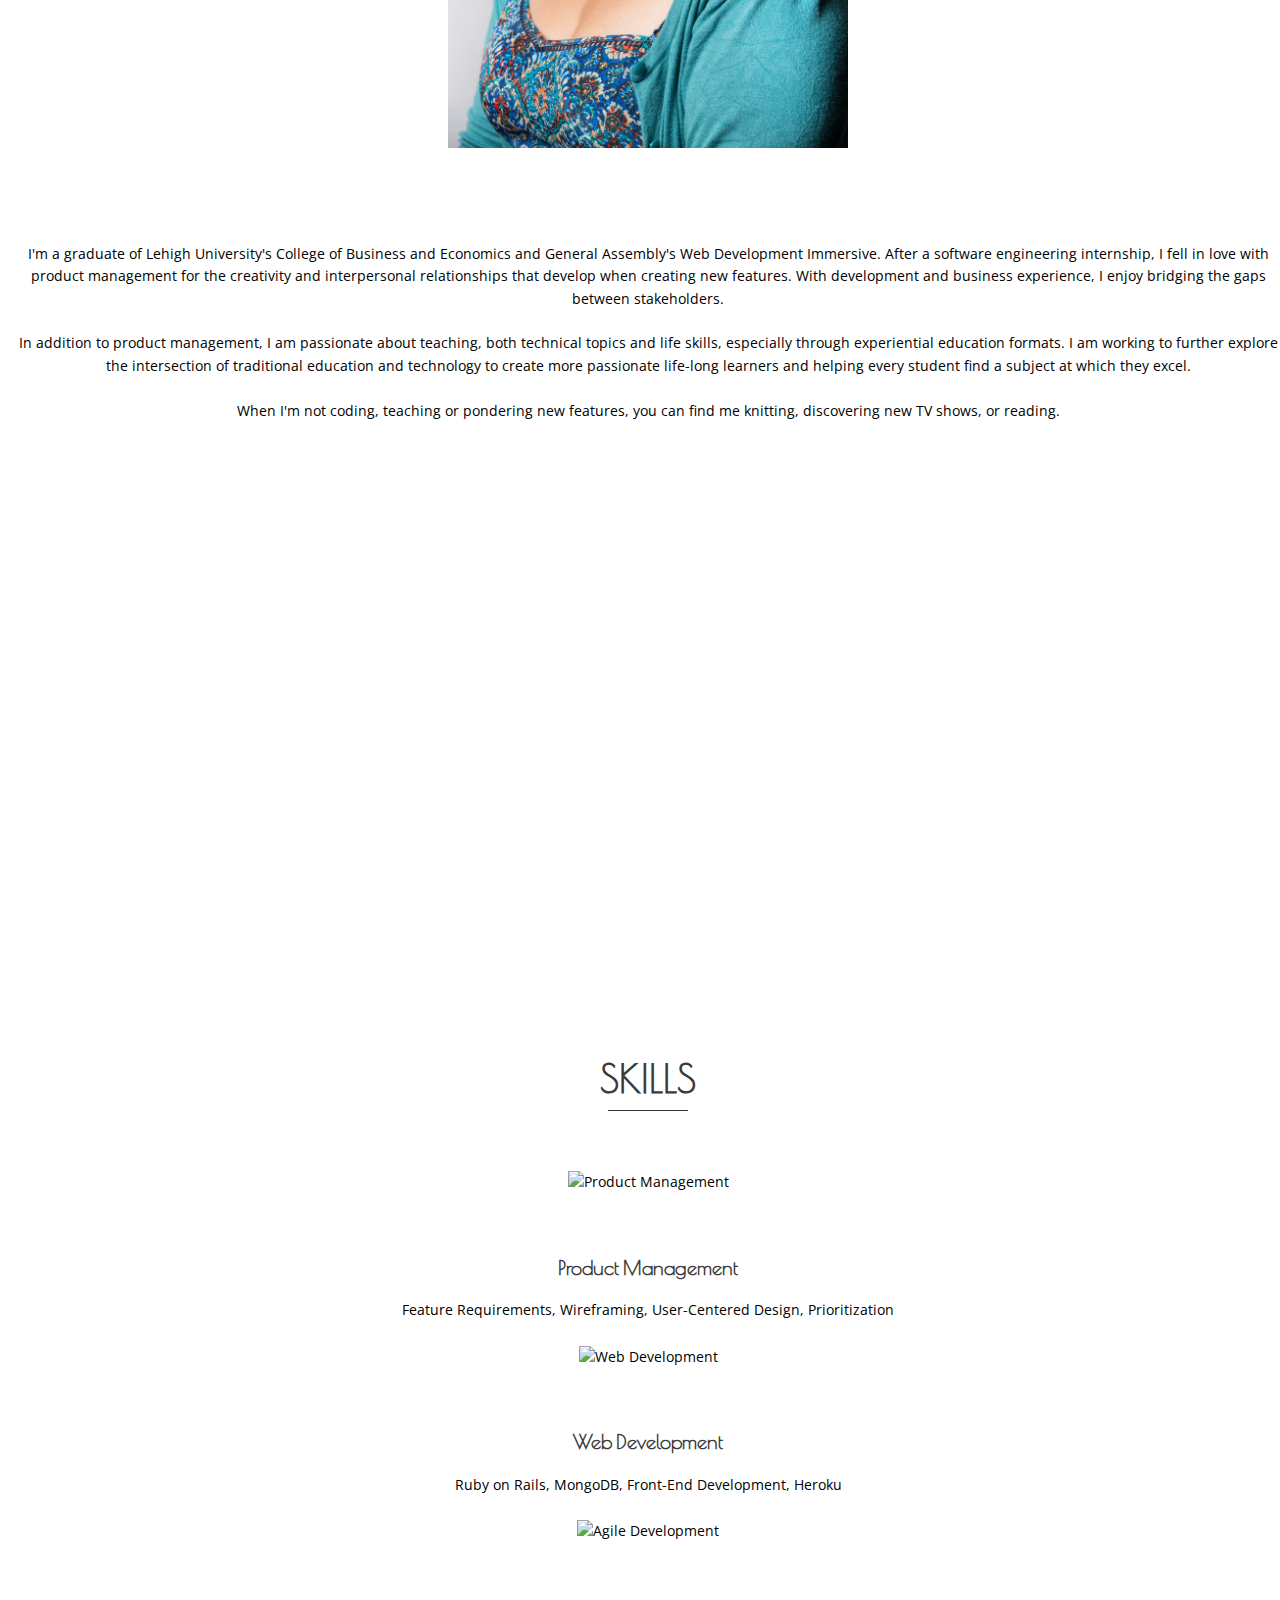
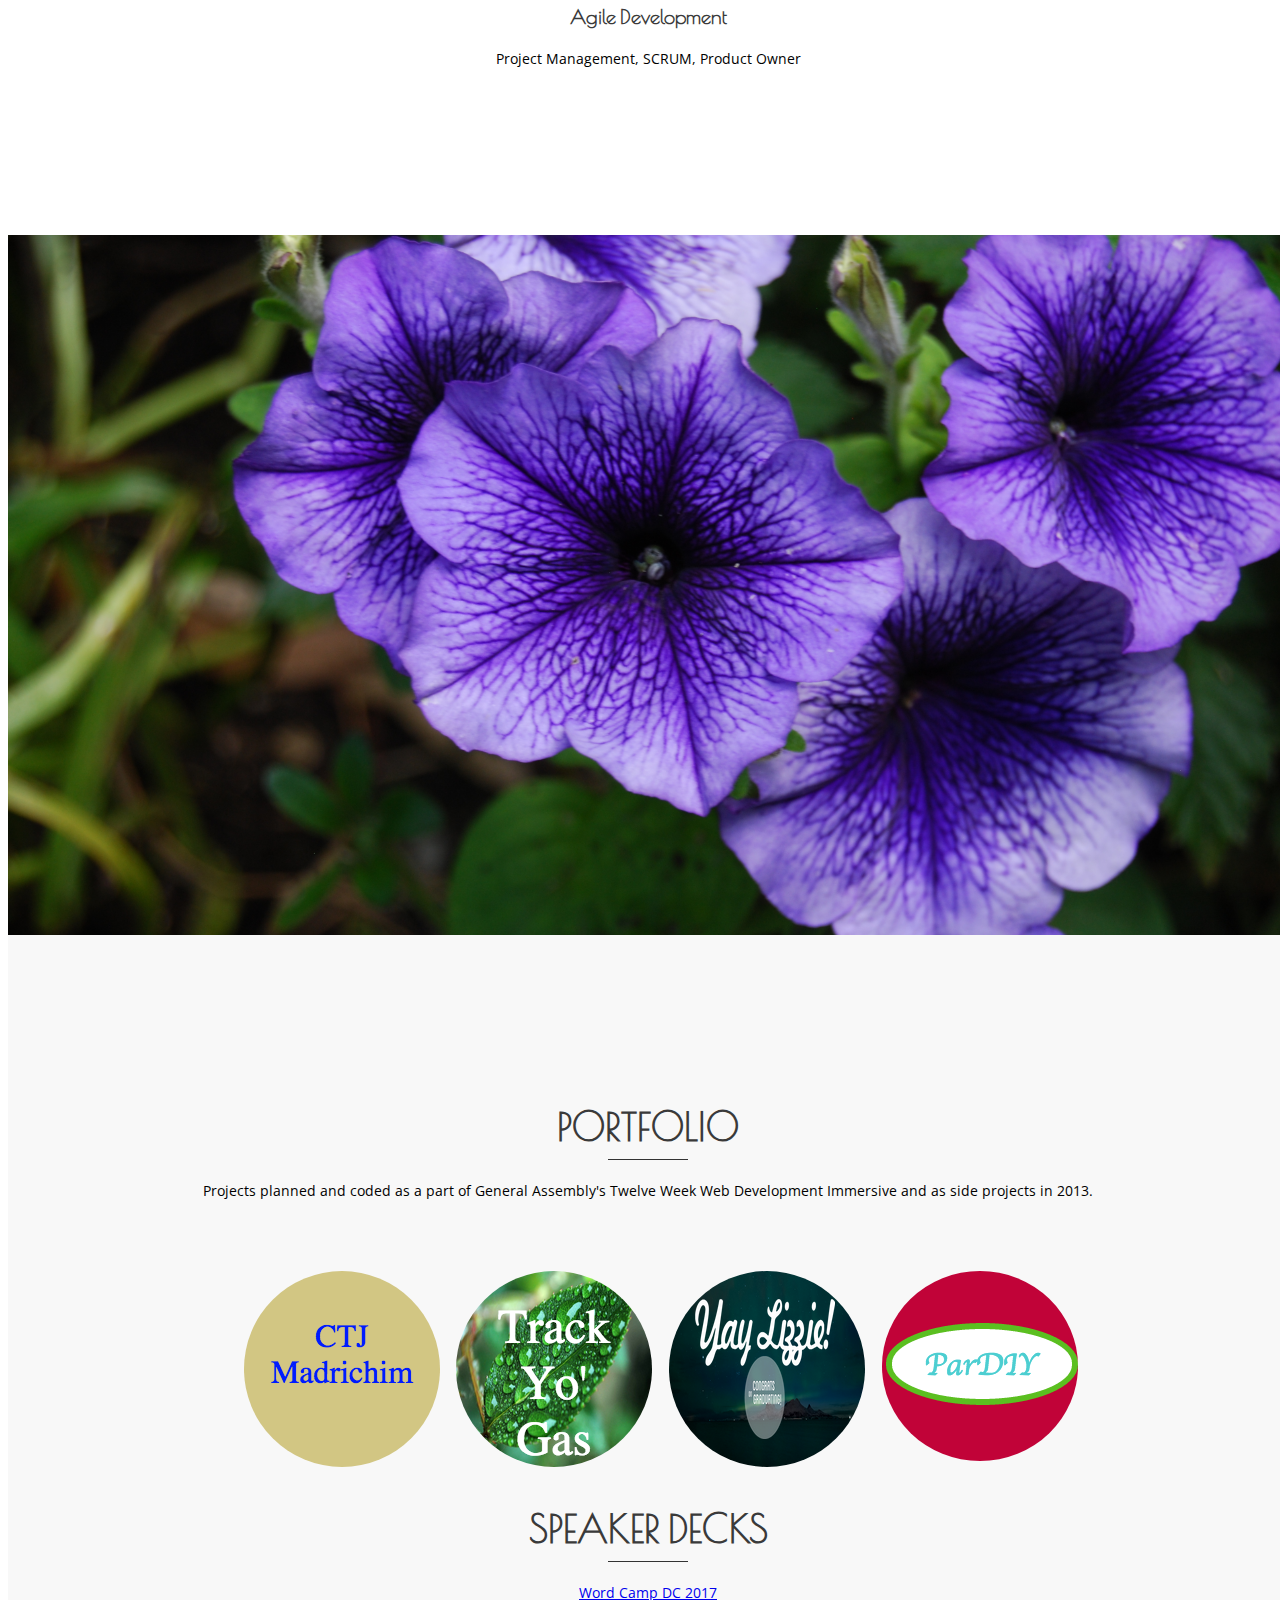
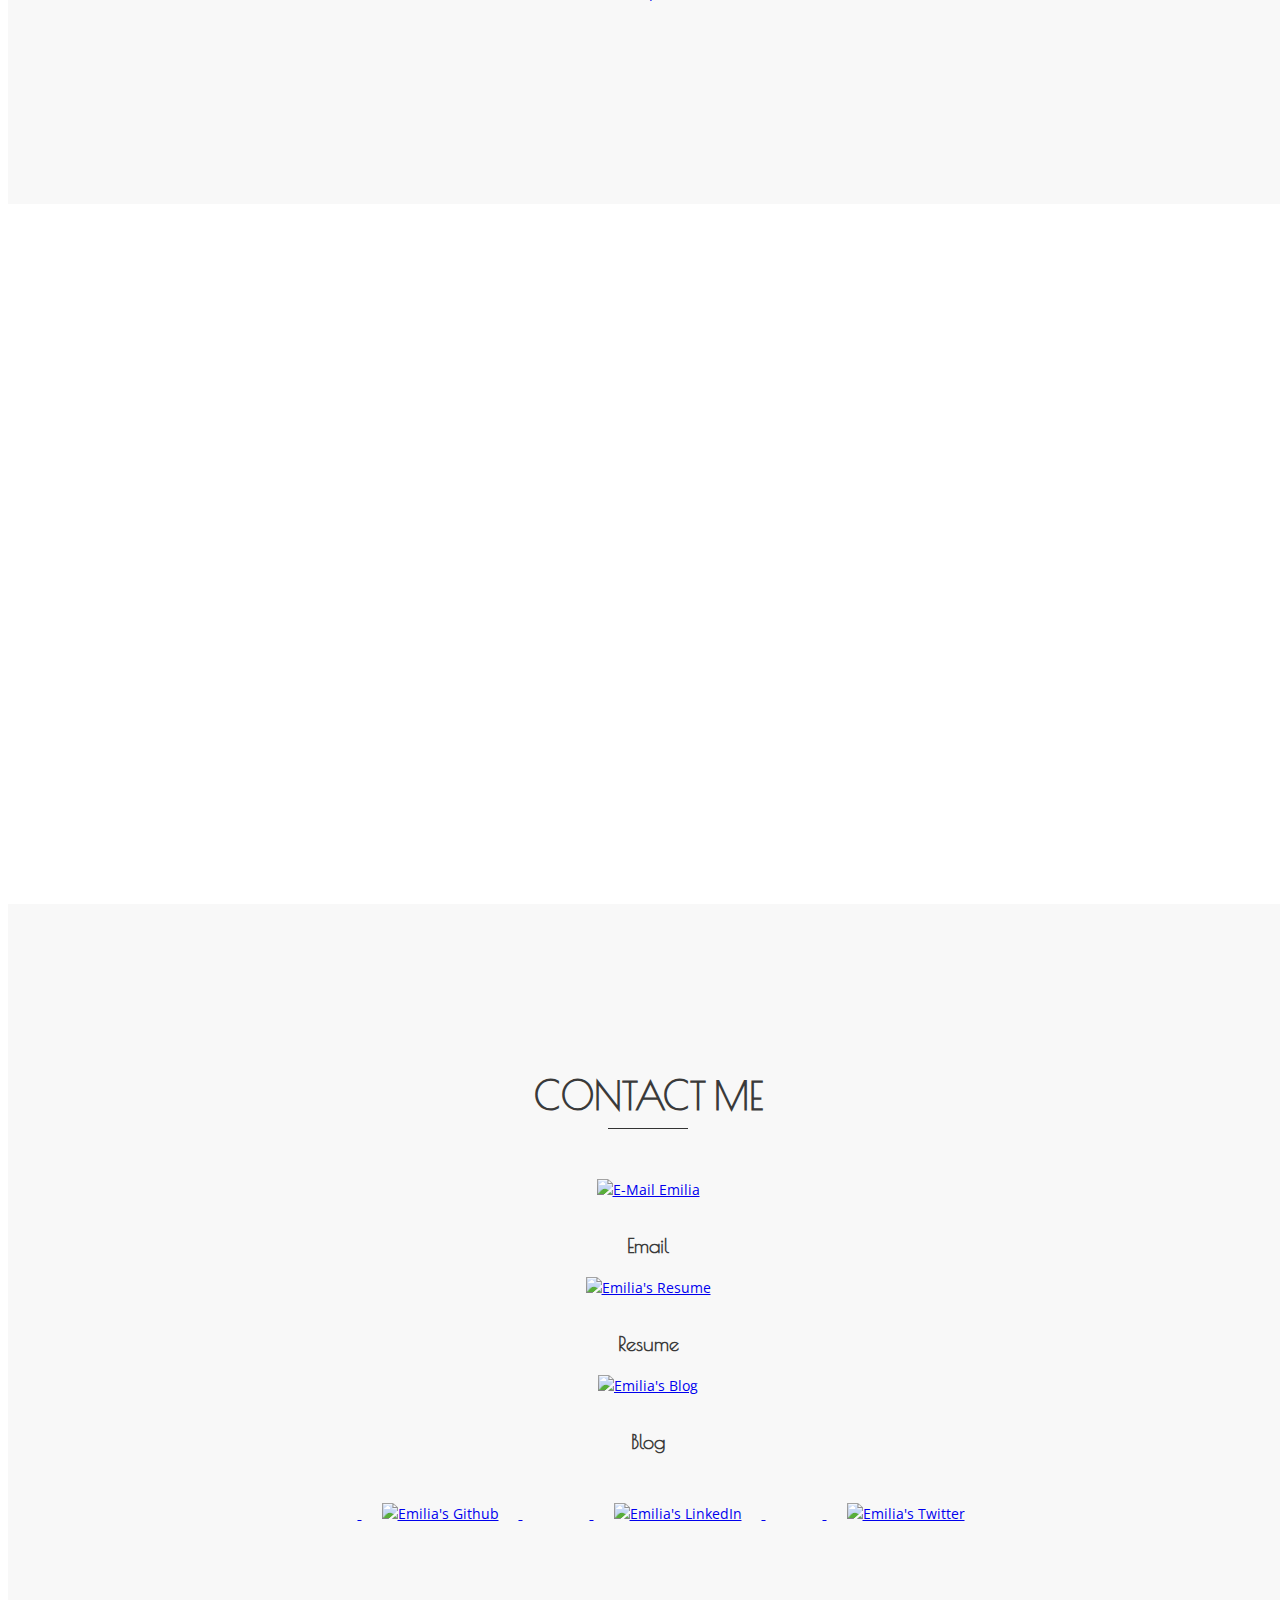
==== commit 2d63b9e0: "fixed some accessibility issues" ====
--- a/index.html
+++ b/index.html
@@ -1,5 +1,5 @@
 <!DOCTYPE html>
-<html>
+<html lang="en">
 <head>
 	<link rel="shortcut icon" type="image/x-icon" href="title.ico" />
 	
@@ -52,7 +52,7 @@
 						<h1 class="header_text" id="port_name">Emilia M. Kubo Kirschenbaum</h1>
 						<p class="header_text">Product Manager | Technical Manager | Educator</p>
 					</div>
-					<div class="arrow-wrap"><a class="arrow-down scroll" href="#home-top"></a></div>
+					<!-- <div class="arrow-wrap"><a class="arrow-down scroll" href="#home-top"></a></div> -->
 				</div>
 			</div>
 		</div>
@@ -199,21 +199,21 @@
 					<ul class="social-network">
 						<li>
 							<a href="#">
-								<a href="http://www.github.com/ekubokirs" rel="noopener noreferrer" target="_blank">
+								<a href="http://www.github.com/ekubokirs" rel="noopener noreferrer" target="_blank"><span class="access">Github</span>
 									<img class="social-icon wow fadeInDown" data-wow-delay="0.3s" src="img/social/github.png" alt="Emilia's Github">
 								</a>
 							</a>
 						</li>
 						<li>
 							<a href="#">
-								<a href="http://www.linkedin.com/in/ekubokirs" rel="noopener noreferrer" target="_blank">
+								<a href="http://www.linkedin.com/in/ekubokirs" rel="noopener noreferrer" target="_blank"><span class="access">LinkedIn</span>
 									<img class="social-icon wow fadeInDown" data-wow-delay="0.3s" src="img/social/linked_in.png" alt="Emilia's LinkedIn">
 								</a>
 							</a>
 						</li>
 						<li>
 							<a href="#">
-								<a href="http://www.twitter.com/ekubokirs" rel="noopener noreferrer" target="_blank">
+								<a href="http://www.twitter.com/ekubokirs" rel="noopener noreferrer" target="_blank"><span class="access">Twitter</span>
 									<img class="social-icon wow fadeInDown" data-wow-delay="0.3s" src="img/social/twitter.png" alt="Emilia's Twitter">
 								</a>
 							</a>
--- a/css/style.css
+++ b/css/style.css
@@ -627,7 +627,9 @@
 ul.social-network li a:hover span .fa-circle {
 	color: #2b2b2b;
 }
-
+.access{
+		visibility: hidden;
+}
 /* ================================
 Footer
 ================================= */
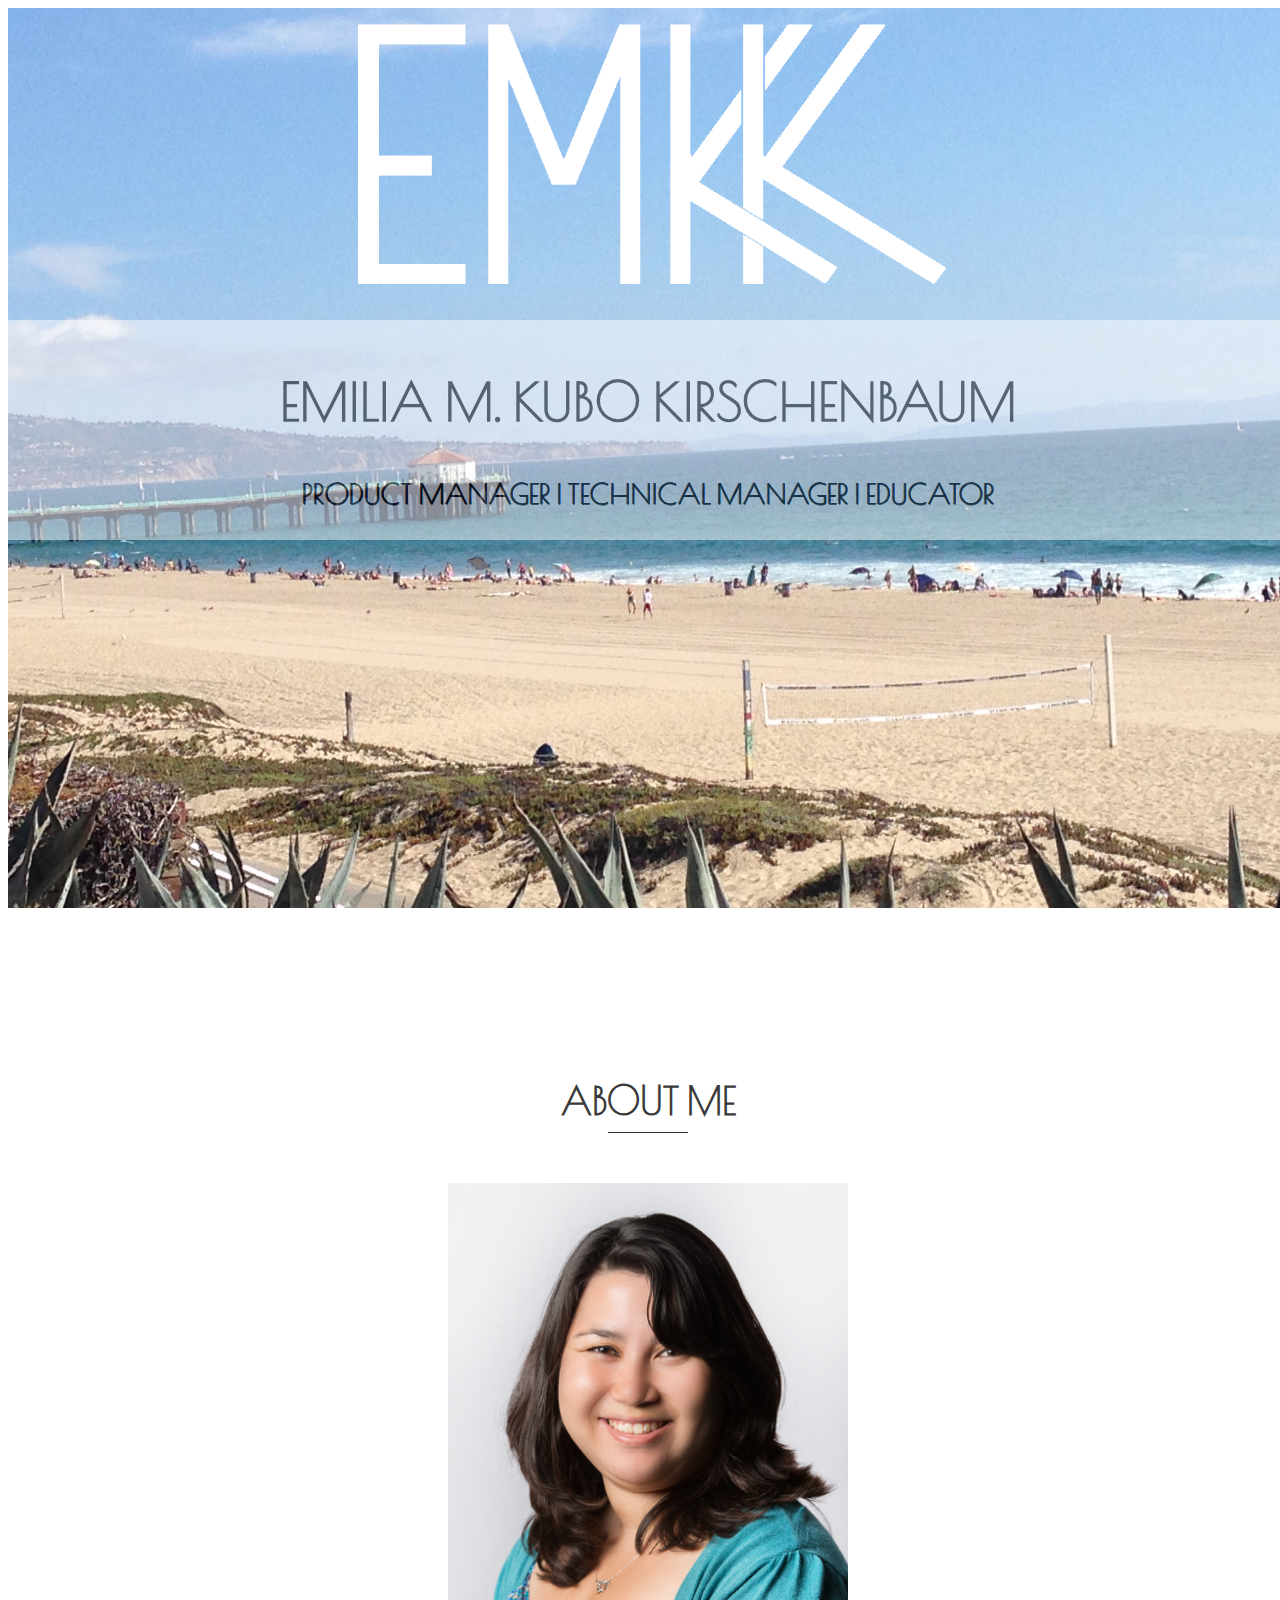
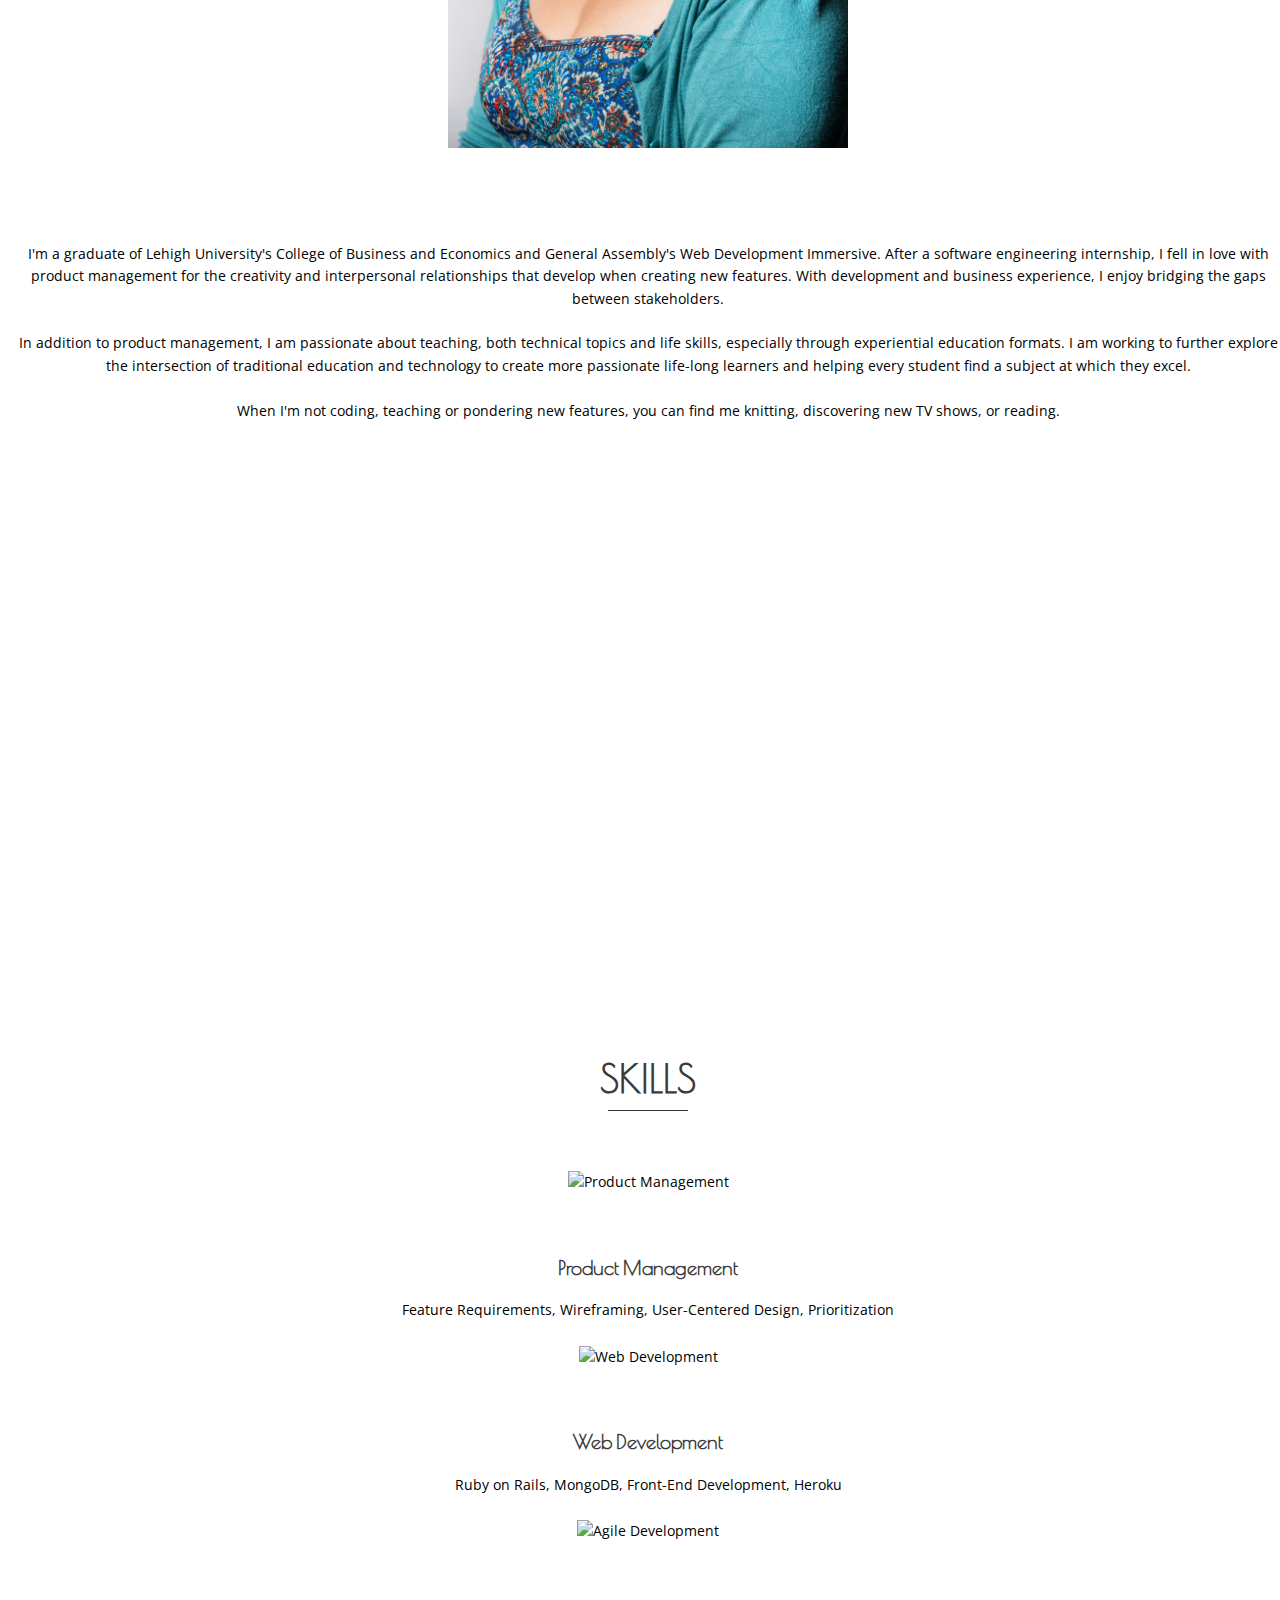
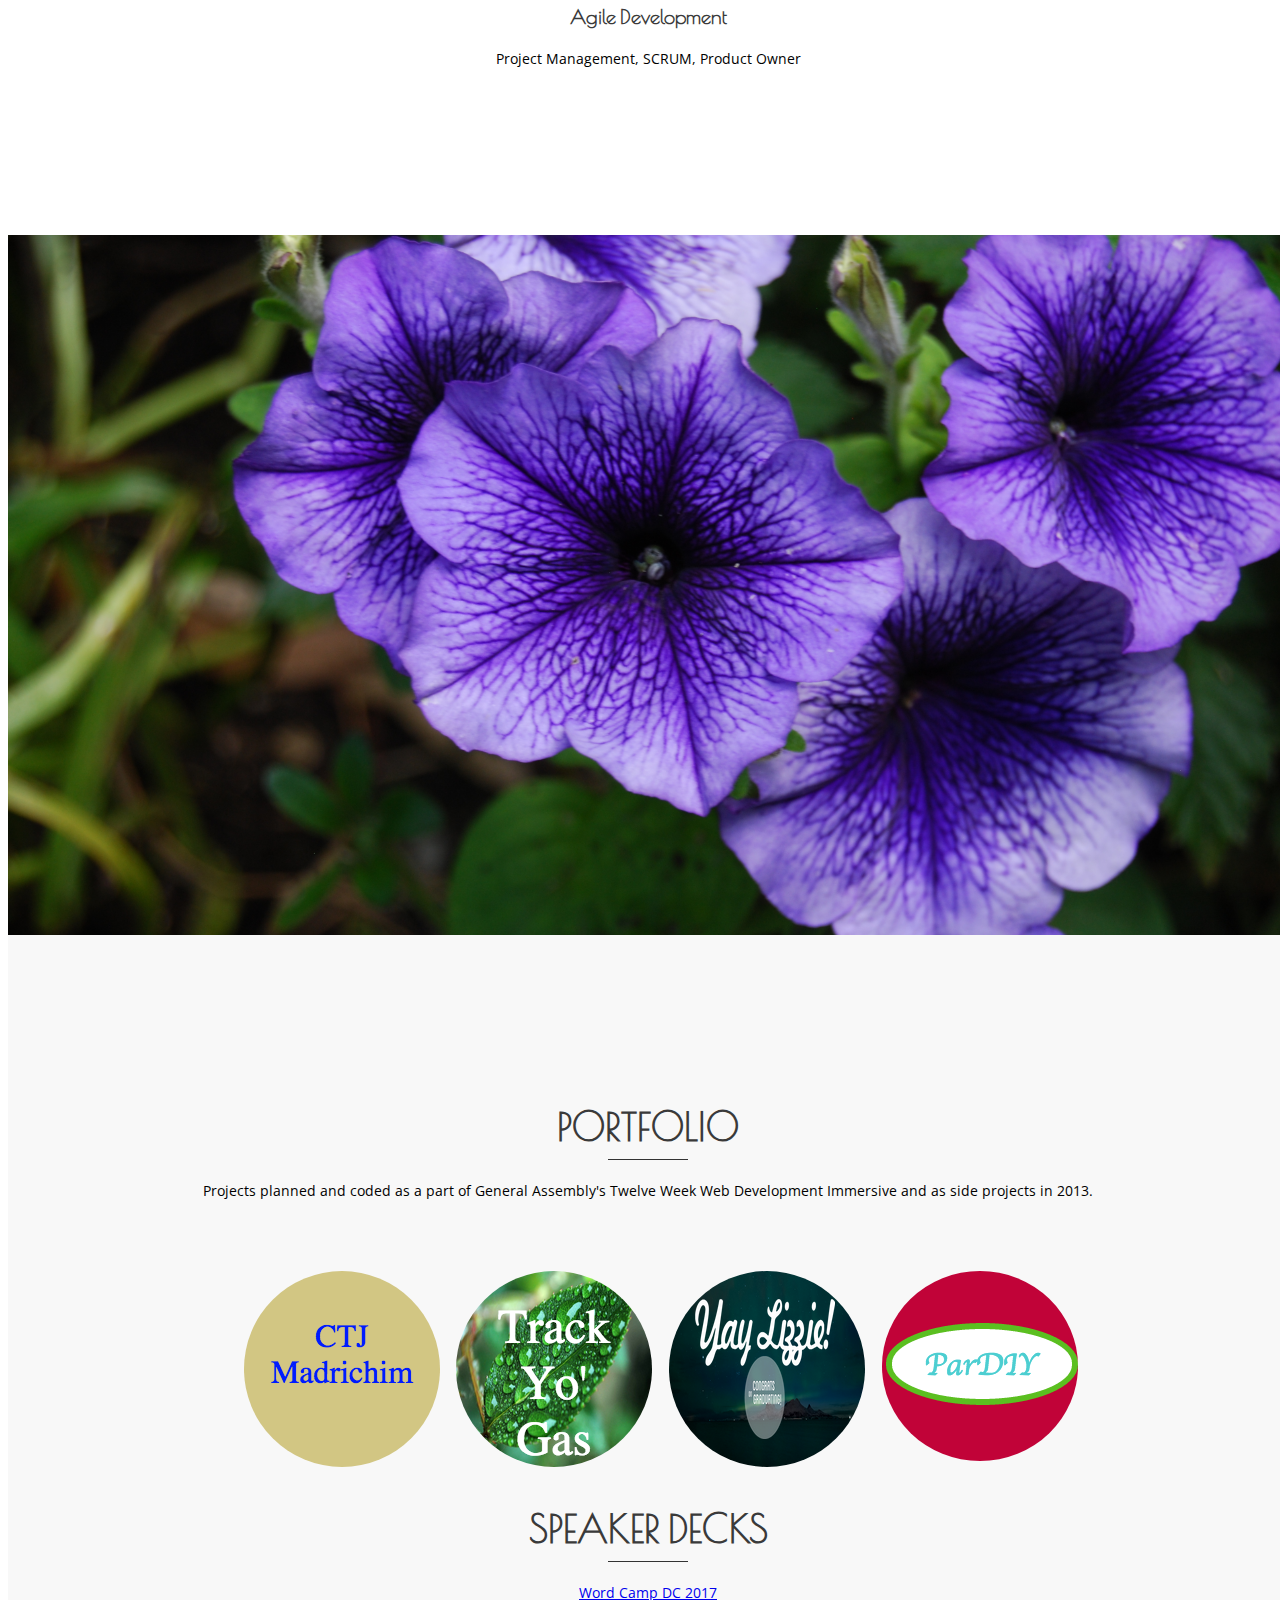
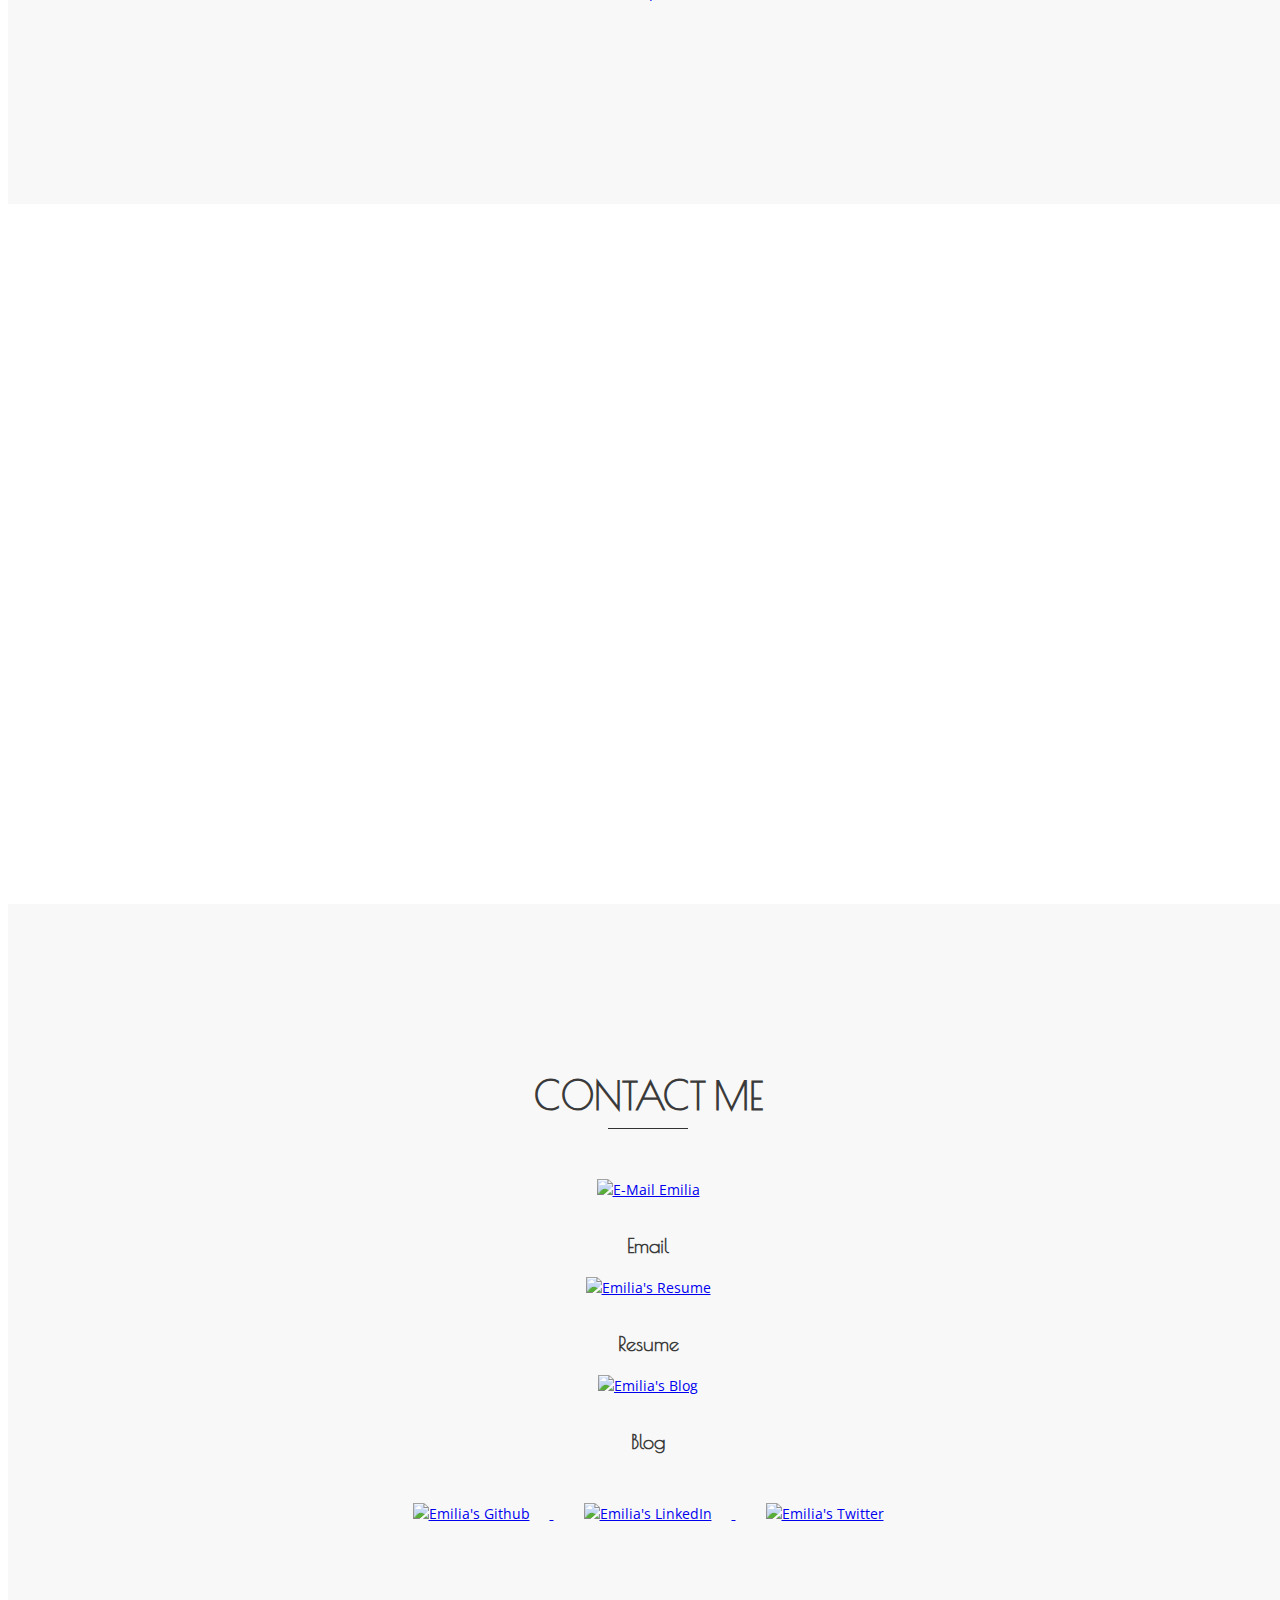
==== commit 4d0e3040: "removed empty links" ====
--- a/index.html
+++ b/index.html
@@ -198,25 +198,25 @@
 				<div class="col-md-12">
 					<ul class="social-network">
 						<li>
-							<a href="#">
-								<a href="http://www.github.com/ekubokirs" rel="noopener noreferrer" target="_blank"><span class="access">Github</span>
+							<!-- <a href="#"> -->
+								<a href="http://www.github.com/ekubokirs" rel="noopener noreferrer" target="_blank">
 									<img class="social-icon wow fadeInDown" data-wow-delay="0.3s" src="img/social/github.png" alt="Emilia's Github">
 								</a>
-							</a>
-						</li>
-						<li>
-							<a href="#">
-								<a href="http://www.linkedin.com/in/ekubokirs" rel="noopener noreferrer" target="_blank"><span class="access">LinkedIn</span>
+							<!-- </a> -->
+						</li>
+						<li>
+							<!-- <a href="#"> -->
+								<a href="http://www.linkedin.com/in/ekubokirs" rel="noopener noreferrer" target="_blank">
 									<img class="social-icon wow fadeInDown" data-wow-delay="0.3s" src="img/social/linked_in.png" alt="Emilia's LinkedIn">
 								</a>
-							</a>
-						</li>
-						<li>
-							<a href="#">
-								<a href="http://www.twitter.com/ekubokirs" rel="noopener noreferrer" target="_blank"><span class="access">Twitter</span>
+							<!-- </a> -->
+						</li>
+						<li>
+							<!-- <a href="#"> -->
+								<a href="http://www.twitter.com/ekubokirs" rel="noopener noreferrer" target="_blank">
 									<img class="social-icon wow fadeInDown" data-wow-delay="0.3s" src="img/social/twitter.png" alt="Emilia's Twitter">
 								</a>
-							</a>
+							<!-- </a> -->
 						</li>
 					</ul>
 				</div>
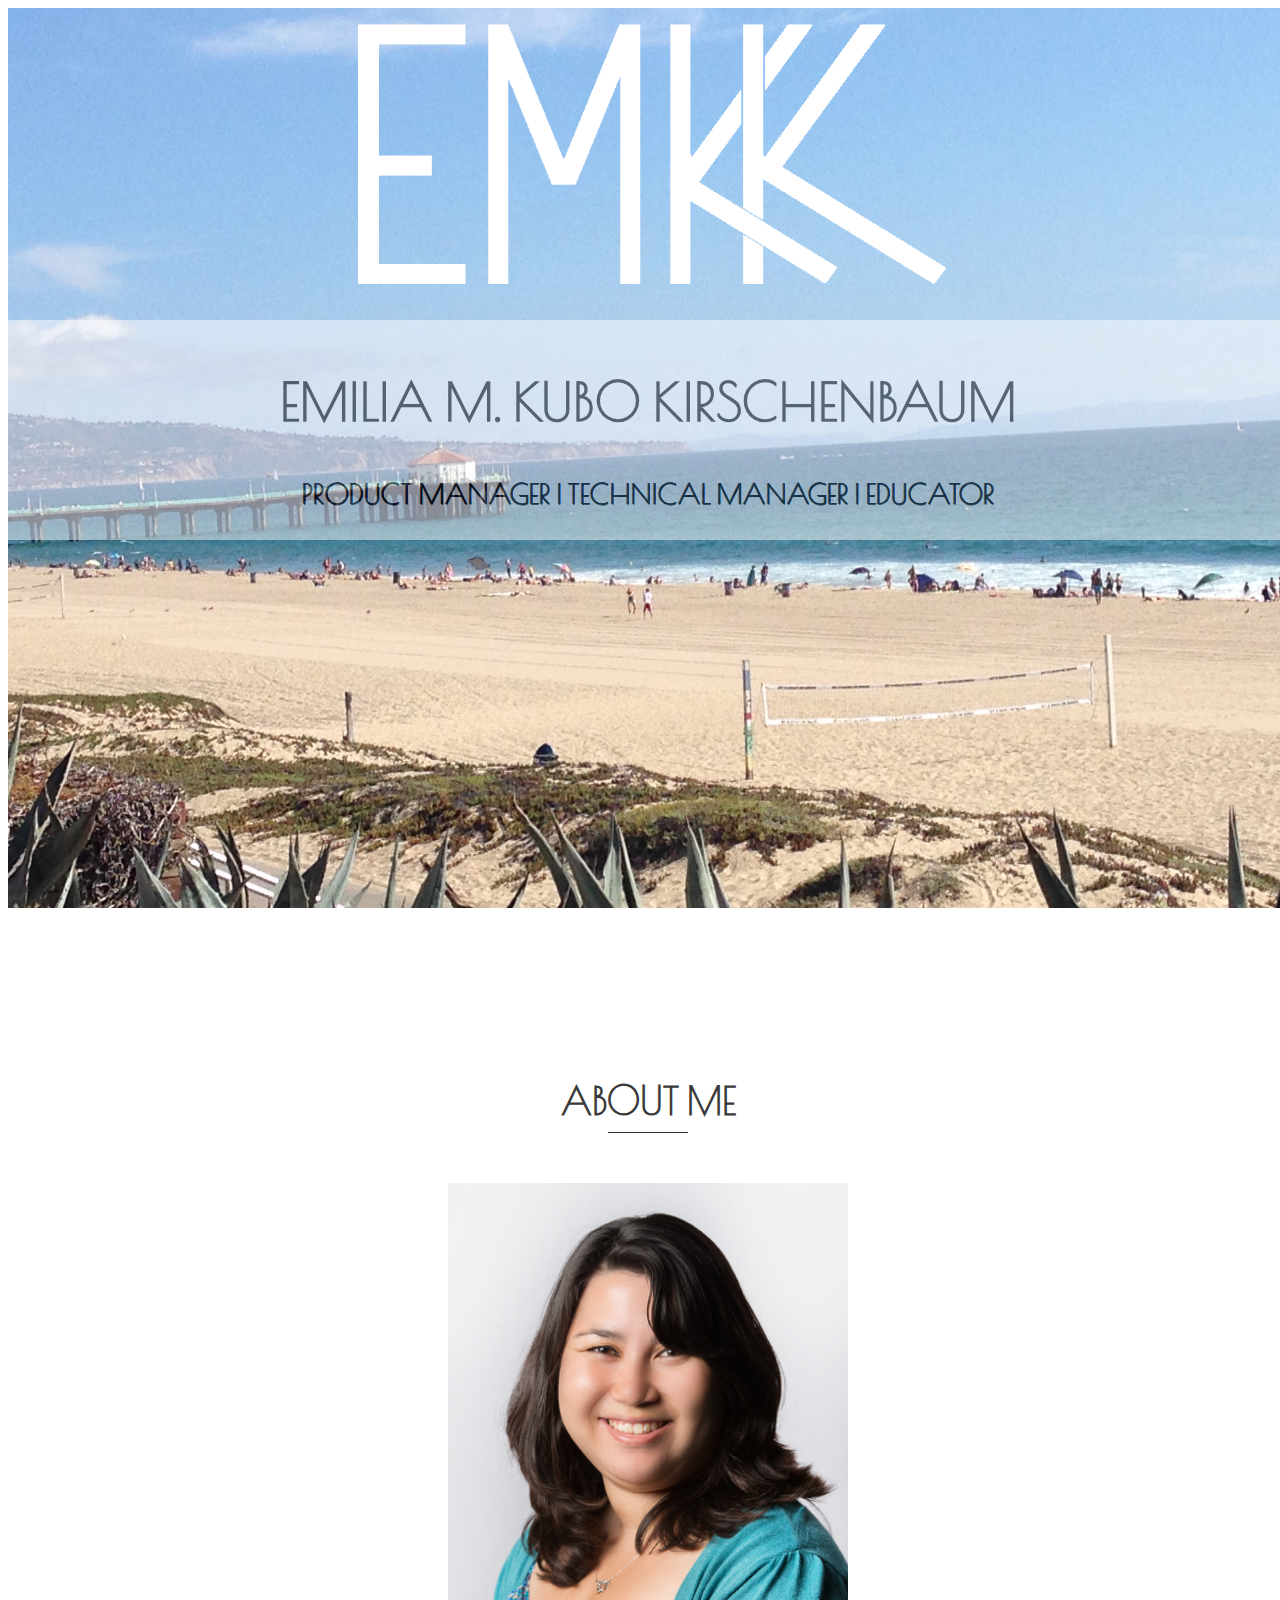
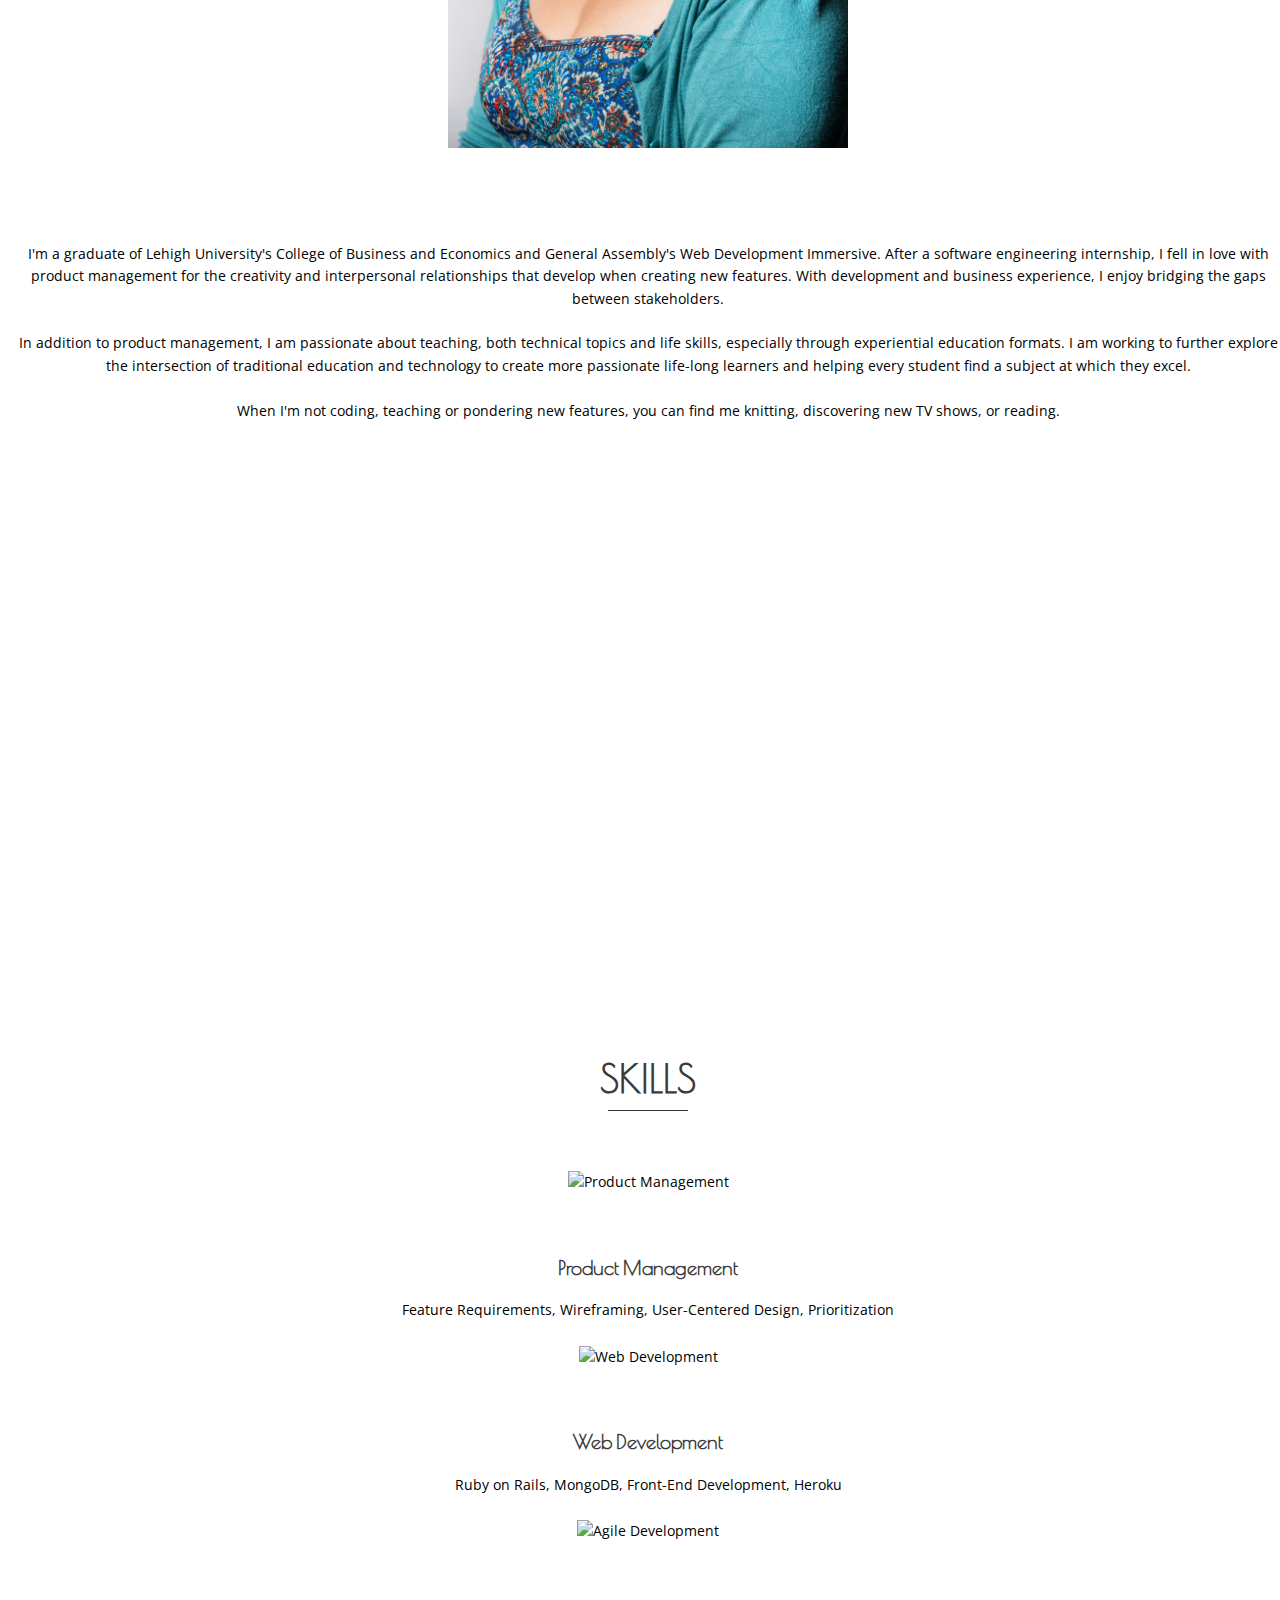
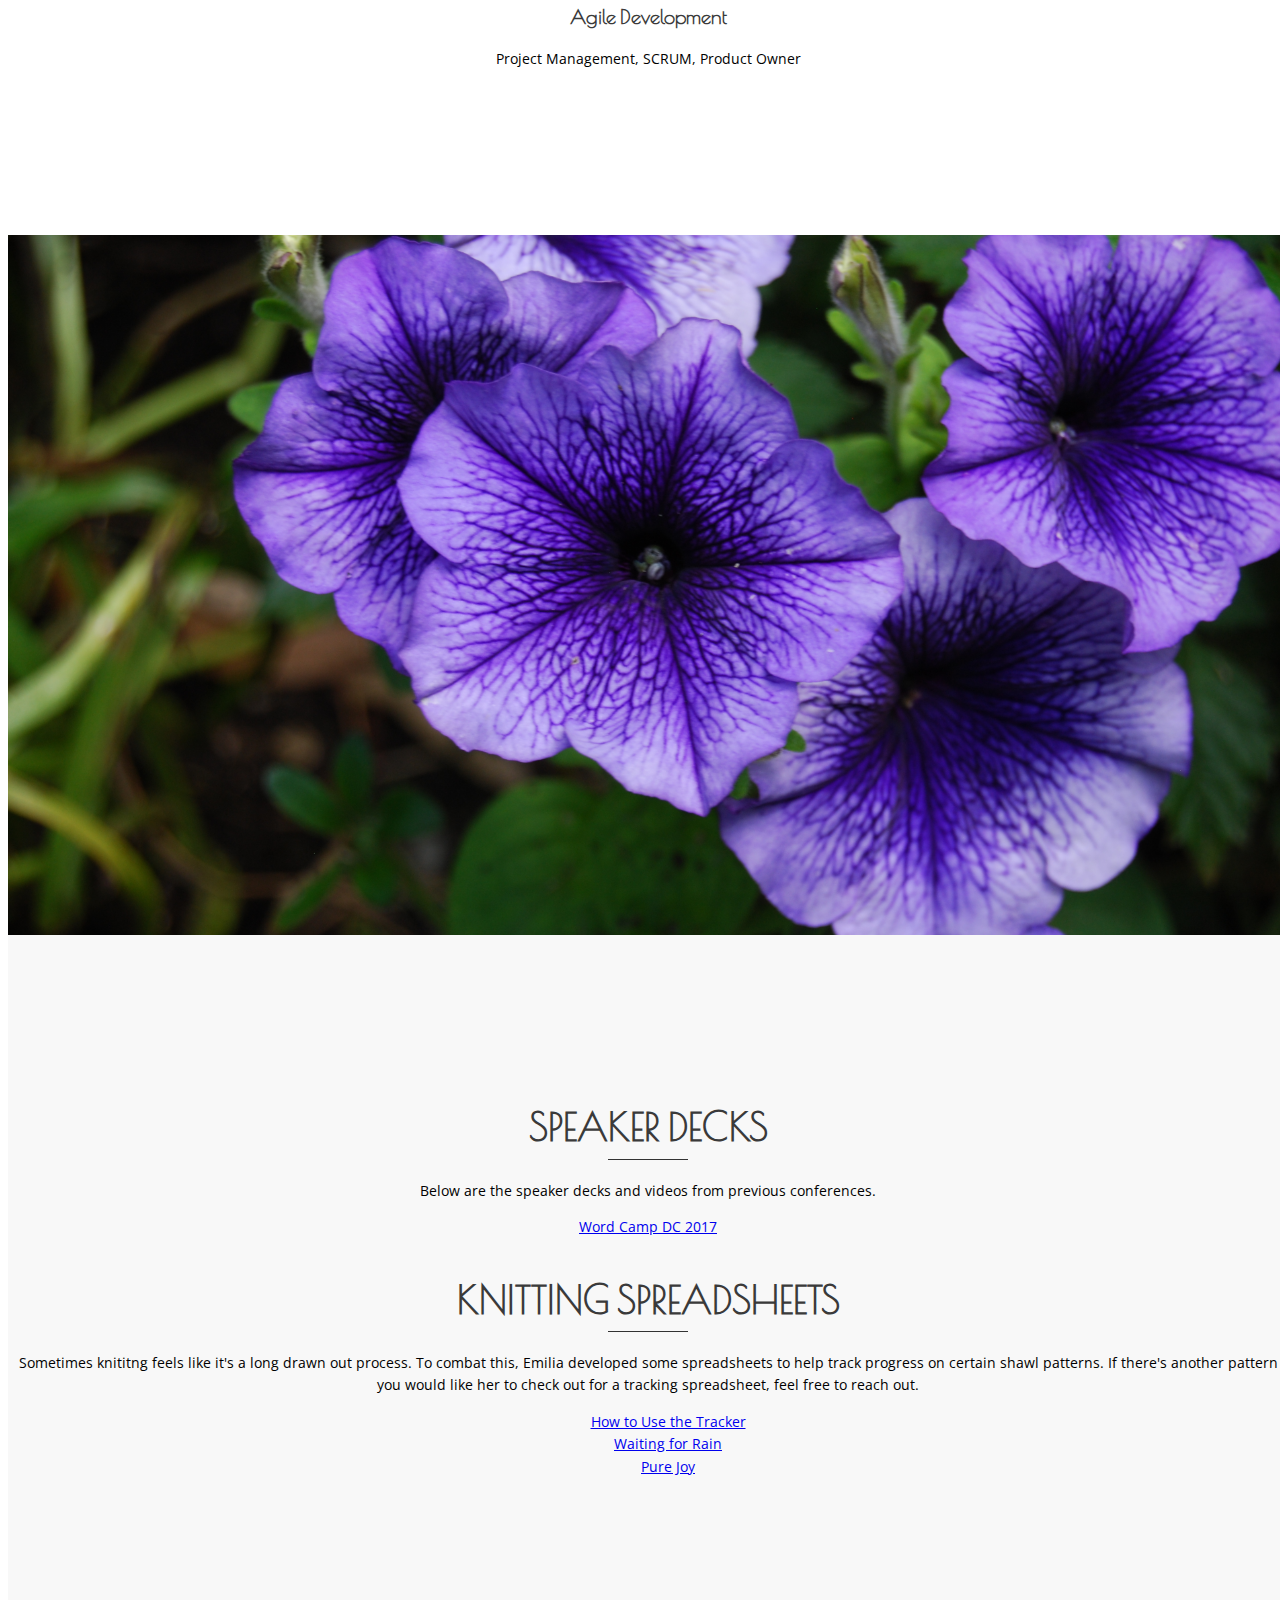
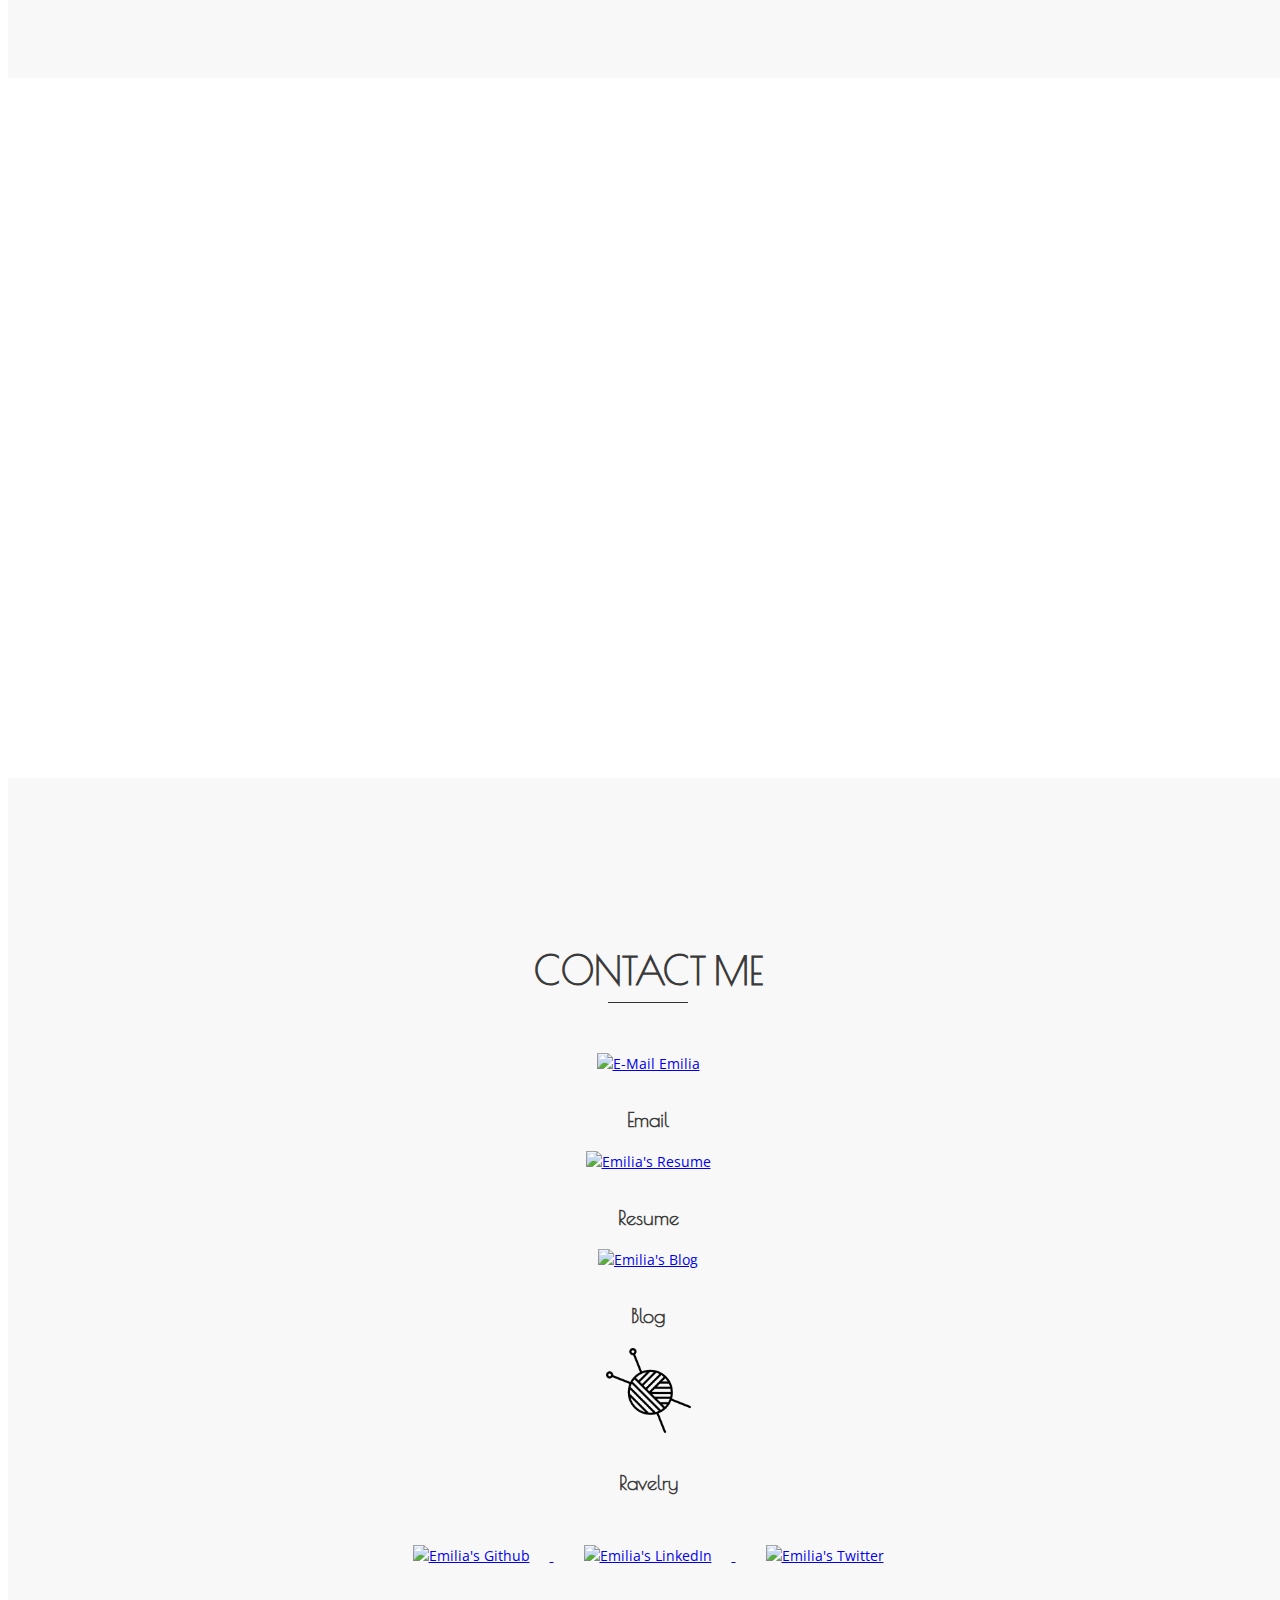
==== commit 0b2464de: "removed websites and added knitting trackers" ====
--- a/index.html
+++ b/index.html
@@ -32,11 +32,11 @@
 			</div>
 			<div class="navigation collapse navbar-collapse navbar-ex1-collapse">
 				<ul class="nav navbar-nav">
-				<li class="current"><a href="#intro">Home</a></li>
-				<li><a href="#about">About</a></li>
-				<li><a href="#portfolio">Portfolio & Speaker Decks</a></li>
-				<li><a href="#skills">Skills</a></li>
-				<li><a href="#contact">Contact</a></li>
+					<li class="current"><a href="#intro">Home</a></li>
+					<li><a href="#about">About</a></li>
+					<li><a href="#portfolio">Speaker Decks & Knitting Trackers</a></li>
+					<li><a href="#skills">Skills</a></li>
+					<li><a href="#contact">Contact</a></li>
 				</ul>
 			</div>
 		</div>
@@ -52,7 +52,6 @@
 						<h1 class="header_text" id="port_name">Emilia M. Kubo Kirschenbaum</h1>
 						<p class="header_text">Product Manager | Technical Manager | Educator</p>
 					</div>
-					<!-- <div class="arrow-wrap"><a class="arrow-down scroll" href="#home-top"></a></div> -->
 				</div>
 			</div>
 		</div>
@@ -73,169 +72,185 @@
 				</div>
 				<div class="col-md-offset-1 col-md-5">
 					<p><br><br>I'm a graduate of Lehigh University's College of Business and Economics and General Assembly's Web Development Immersive.  After a software engineering internship, I fell in love with product management for the creativity and interpersonal relationships that develop when creating new features.  With development and business experience, I enjoy bridging the gaps between stakeholders.<br><br>
-					In addition to product management, I am passionate about teaching, both technical topics and life skills, especially through experiential education formats.  I am working to further explore the intersection of traditional education and technology to create more passionate life-long learners and helping every student find a subject at which they excel.<br><br>
-					When I'm not coding, teaching or pondering new features, you can find me knitting, discovering new TV shows, or reading.</p>
-				</div>
-			</div>
-		</div>	  
-	</section>
-
-	<!-- Parallax 1 -->	  
-	<section id="parallax1" class="home-section parallax" data-stellar-background-ratio="0.5"></section>	  
-	
-	<!-- Skills -->
-	<section id="skills" class="home-section bg-white">
-		<div class="container">
-			<div class="row">
-			<div class="section-heading">
-				<h2>Skills</h2>
-				<div class="heading-line"></div>
-			</div>
-			<div class="col-md-4">
-				<div class="wow fadeInDown" data-wow-delay="0.3s"><img class="skills-icon" src="img/skills/frontend.png" alt="Product Management" /></div>
-				<h5>Product Management</h5>
-				<p>Feature Requirements, Wireframing, User-Centered Design, Prioritization<p>
-			</div>
-			<div class="col-md-4">
-				<div class="wow fadeInDown" data-wow-delay="0.3s"><img class="skills-icon" src="img/skills/backend.png" alt="Web Development" /></div>
-				<h5>Web Development</h5>
-				<p>Ruby on Rails, MongoDB, Front-End Development, Heroku</p>
-			</div>
-			<div class="col-md-4">
-				<div class="wow fadeInDown" data-wow-delay="0.3s"><img class="skills-icon" src="img/skills/agile.png" alt="Agile Development" /></div>
-				<h5>Agile Development</h5>
-				<p>Project Management, SCRUM, Product Owner</p>
-				</div>
-			</div>
-		</div>
-	</section>
-
-	<!-- Parallax 2 -->	  
-	<section id="parallax2" class="home-section parallax" data-stellar-background-ratio="0.5"></section>
-
-	<!-- Works -->
-	<section id="portfolio" class="home-section bg-gray">
-		<div class="container">
-			<div class="row">
-				<div class="col-md-offset-2 col-md-8">
+						In addition to product management, I am passionate about teaching, both technical topics and life skills, especially through experiential education formats.  I am working to further explore the intersection of traditional education and technology to create more passionate life-long learners and helping every student find a subject at which they excel.<br><br>
+						When I'm not coding, teaching or pondering new features, you can find me knitting, discovering new TV shows, or reading.</p>
+					</div>
+				</div>
+			</div>	  
+		</section>
+
+		<!-- Parallax 1 -->	  
+		<section id="parallax1" class="home-section parallax" data-stellar-background-ratio="0.5"></section>	  
+
+		<!-- Skills -->
+		<section id="skills" class="home-section bg-white">
+			<div class="container">
+				<div class="row">
 					<div class="section-heading">
-						<h2>Portfolio</h2>
+						<h2>Skills</h2>
 						<div class="heading-line"></div>
-						<p>Projects planned and coded as a part of General Assembly's Twelve Week Web Development Immersive and as side projects in 2013.</p>
-					</div>
-				</div>
-			</div>
-			<div class="row">
-				<div class="col-lg-10 col-lg-offset-1">
-					<ul id="og-grid" class="og-grid">
-						<li>
-							<a href="http://ctjmadrichim.herokuapp.com/login" target="_blank" data-largesrc="img/works/CTJ.jpg" data-title="CTJ Madrichim" data-description="This internal document management system is designed for a teaching assistant program at Congregation Tikvat Jacob Beth Torah. The program has thirty teenagers ranging from eighth to twelfth grades and aims to follow their development over their years of participation through initial applications, interviews, incident reports, evaluations (both student and teacher), application for the following year, and their exit reviews. This allows the administrators to better respond to concerns from both teachers and teenagers.  This site was built with Ruby on Rails, self-built authentication, and mongoDB.">
-								<img class="thumb" src="img/thumbs/CTJThumb.png" alt="CTJ Madrichim"/>
-							</a>							
-						</li>
-						<li>
-							<a href="http://trackyogas.herokuapp.com/" data-largesrc="img/works/TrackYoGas.jpg" data-title="Track Yo' Gas" data-description="Being able to track the miles per gallon that a car gets can help a driver drive more efficiently. This application allows users to enter tanks on different cars and follow up with how their miles per hour change. Future iterations of the project will allow users to add comments such as if the tank was meant for a long distance drive versus being stuck in city traffic and weather conditions.  This site was built with Ruby on Rails, D3, postgresql, and self-built authentication." target="_blank">
-								<img class="thumb" src="img/thumbs/TrackYoGasThumb.png" alt="Track Yo' Gas"/>
+					</div>
+					<div class="col-md-4">
+						<div class="wow fadeInDown" data-wow-delay="0.3s"><img class="skills-icon" src="img/skills/frontend.png" alt="Product Management" /></div>
+						<h5>Product Management</h5>
+						<p>Feature Requirements, Wireframing, User-Centered Design, Prioritization<p>
+						</div>
+						<div class="col-md-4">
+							<div class="wow fadeInDown" data-wow-delay="0.3s"><img class="skills-icon" src="img/skills/backend.png" alt="Web Development" /></div>
+							<h5>Web Development</h5>
+							<p>Ruby on Rails, MongoDB, Front-End Development, Heroku</p>
+						</div>
+						<div class="col-md-4">
+							<div class="wow fadeInDown" data-wow-delay="0.3s"><img class="skills-icon" src="img/skills/agile.png" alt="Agile Development" /></div>
+							<h5>Agile Development</h5>
+							<p>Project Management, SCRUM, Product Owner</p>
+						</div>
+					</div>
+				</div>
+			</section>
+
+			<!-- Parallax 2 -->	  
+			<section id="parallax2" class="home-section parallax" data-stellar-background-ratio="0.5"></section>
+
+			<!-- Works -->
+			<section id="portfolio" class="home-section bg-gray">
+				<div class="container">
+					<!-- <div class="row">
+						<div class="col-md-offset-2 col-md-8">
+							<div class="section-heading">
+								<h2>Portfolio</h2>
+								<div class="heading-line"></div>
+								<p>Projects planned and coded as a part of General Assembly's Twelve Week Web Development Immersive and as side projects in 2013.</p>
+							</div>
+						</div>
+					</div> -->
+					<!-- <div class="row">
+						<div class="col-lg-10 col-lg-offset-1">
+							<ul id="og-grid" class="og-grid">
+								<li>
+									<a href="http://ctjmadrichim.herokuapp.com/login" target="_blank" data-largesrc="img/works/CTJ.jpg" data-title="CTJ Madrichim" data-description="This internal document management system is designed for a teaching assistant program at Congregation Tikvat Jacob Beth Torah. The program has thirty teenagers ranging from eighth to twelfth grades and aims to follow their development over their years of participation through initial applications, interviews, incident reports, evaluations (both student and teacher), application for the following year, and their exit reviews. This allows the administrators to better respond to concerns from both teachers and teenagers.  This site was built with Ruby on Rails, self-built authentication, and mongoDB.">
+										<img class="thumb" src="img/thumbs/CTJThumb.png" alt="CTJ Madrichim"/>
+									</a>							
+								</li>
+								<li>
+									<a href="http://trackyogas.herokuapp.com/" data-largesrc="img/works/TrackYoGas.jpg" data-title="Track Yo' Gas" data-description="Being able to track the miles per gallon that a car gets can help a driver drive more efficiently. This application allows users to enter tanks on different cars and follow up with how their miles per hour change. Future iterations of the project will allow users to add comments such as if the tank was meant for a long distance drive versus being stuck in city traffic and weather conditions.  This site was built with Ruby on Rails, D3, postgresql, and self-built authentication." target="_blank">
+										<img class="thumb" src="img/thumbs/TrackYoGasThumb.png" alt="Track Yo' Gas"/>
+									</a>
+								</li>
+								<li>
+									<a href="http://www.yaylizzie.com/" target="_blank" data-largesrc="img/works/yayLizzie.jpg" data-title="Yay Lizzie" data-description="Writing good messages to commemorate a big event in someone's life can be difficult. This site was built to celebrate my younger sister's graduation from college. Friends and family could leave a free form message or use the two fill in the blank style notes to pass along their well wishes.  This site was built with Facebook authentication, mongoDB, and Ruby on Rails.">
+										<img class="thumb" src="img/thumbs/yayLizzieThumb.png" alt="Yay Lizzie!"/>
+									</a>
+								</li>
+								<li>
+									<a href="http://pardiy.herokuapp.com/" target="_blank" data-largesrc="img/works/Pardiy.jpg" data-title="ParDIY" data-description="A refactor of this project is in progress. This application creates a community for users who like to plan their own parties. At the moment, there are a lot of blogs or Pinterest boards that can be used as party templates but there is not one place that a user can find all of the instructions for decorations, themed foods and other relevant ideas. Users can post a new template and future iterations are planned to allow users to sell templates and also coordinate with locations.  This site will be built with mongoDB, Devise authentication, Facebook authentication and Ruby on Rails.">
+										<img class="thumb" src="img/thumbs/PardiyThumb.png" alt="ParDIY"/>
+									</a>
+								</li>
+							</ul>				
+						</div>
+					</div> -->
+					<div class="row">
+						<div class="col-md-offset-2 col-md-8">
+							<div class="section-heading">
+								<h2>Speaker Decks</h2>
+								<div class="heading-line"></div>
+								<p>Below are the speaker decks and videos from previous conferences.</p>
+								<a href="https://speakerdeck.com/ekubokirs/wcdc-ticketing-lessons-from-your-apartment">Word Camp DC 2017</a>
+							</div>
+						</div>
+					</div>
+					<div class="row">
+						<div class="col-md-offset-2 col-md-8">
+							<div class="section-heading">
+								<h2>Knitting Spreadsheets</h2>
+								<div class="heading-line"></div>
+								<p>Sometimes knititng feels like it's a long drawn out process.  To combat this, Emilia developed some spreadsheets to help track progress on certain shawl patterns.  If there's another pattern you would like her to check out for a tracking spreadsheet, feel free to reach out.</p>
+								<ul class="list">
+									<li><a href="https://docs.google.com/document/d/1ZOmvWzEEHmeTzYHUAH5T0rKMaZBCBA1jI2Zs8IUyz8w/edit?usp=sharing">How to Use the Tracker</a></li>
+									<li><a href="https://docs.google.com/spreadsheets/d/1Vm0rswYGAInPhVQpoB3I3UVPHnn7y0lnreHV9H_WBxY/edit?usp=sharing">Waiting for Rain</a></li>
+									<li><a href="https://docs.google.com/spreadsheets/d/1uCI4-Uh0p7g4SnS_hidJNmfQAhAfpgUx2LyvBYAT6eY/edit?usp=sharing">Pure Joy</a></li>
+								</ul>
+							</div>
+						</div>
+				</div>
+			</section>	
+
+			<!-- Parallax 3 -->	  
+			<section id="parallax3" class="home-section parallax" data-stellar-background-ratio="0.5"></section>	  
+
+			<!-- Bottom widget -->
+			<section id="contact" class="home-section bg-gray">
+				<div class="container">
+					<div class="row">
+						<div class="section-heading">
+							<h2>Contact Me</h2>
+							<div class="heading-line"></div>
+						</div>
+						<div class="contact-widget wow bounceInRight">
+							<div class="col-md-offset-2 col-md-2">
+								<a href="mailto:emkubokirs@gmail.com">
+									<img class="contact-icon" src="img/social/email.png" alt="E-Mail Emilia">
+								</a>
+								<h5>Email</h5>
+							</div>
+							<div class="col-md-2">
+								<a href="http://emkubokirs.com/emkubokirsresume.pdf" download="emkubokirsresume" type="application/pdf">
+									<img class="contact-icon" src="img/social/download.png" alt="Emilia's Resume">
+								</a>
+								<h5>Resume</h5>
 							</a>
-						</li>
-						<li>
-							<a href="http://www.yaylizzie.com/" target="_blank" data-largesrc="img/works/yayLizzie.jpg" data-title="Yay Lizzie" data-description="Writing good messages to commemorate a big event in someone's life can be difficult. This site was built to celebrate my younger sister's graduation from college. Friends and family could leave a free form message or use the two fill in the blank style notes to pass along their well wishes.  This site was built with Facebook authentication, mongoDB, and Ruby on Rails.">
-								<img class="thumb" src="img/thumbs/yayLizzieThumb.png" alt="Yay Lizzie!"/>
+						</div>
+						<div class="col-md-2">
+							<a href="http://blog.emkubokirs.com" rel="noopener noreferrer" target="_blank">
+								<img class="contact-icon" src="img/social/blog.png" alt="Emilia's Blog">
 							</a>
-						</li>
-						<li>
-							<a href="http://pardiy.herokuapp.com/" target="_blank" data-largesrc="img/works/Pardiy.jpg" data-title="ParDIY" data-description="A refactor of this project is in progress. This application creates a community for users who like to plan their own parties. At the moment, there are a lot of blogs or Pinterest boards that can be used as party templates but there is not one place that a user can find all of the instructions for decorations, themed foods and other relevant ideas. Users can post a new template and future iterations are planned to allow users to sell templates and also coordinate with locations.  This site will be built with mongoDB, Devise authentication, Facebook authentication and Ruby on Rails.">
-								<img class="thumb" src="img/thumbs/PardiyThumb.png" alt="ParDIY"/>
+							<h5>Blog</h5>
+						</div>
+						<div class="col-md-2">
+							<a href="http://www.ravelry.com/people/ekubokirs" rel="noopener noreferrer" target="_blank">
+								<img class="contact-icon" src="img/social/knitting.png" alt="Emilia's Ravelry">
 							</a>
-						</li>
-					</ul>				
-				</div>
-			</div>
-			<div class="row">
-				<div class="section-heading">
-					<h2>Speaker Decks</h2>
-					<div class="heading-line"></div>
-					<a href="https://speakerdeck.com/ekubokirs/wcdc-ticketing-lessons-from-your-apartment">Word Camp DC 2017</a>
-				</div>
-			</div>
-		</div>
-	</section>	
-
-	<!-- Parallax 3 -->	  
-	<section id="parallax3" class="home-section parallax" data-stellar-background-ratio="0.5"></section>	  
-
-	<!-- Bottom widget -->
-	<section id="contact" class="home-section bg-gray">
-		<div class="container">
-			<div class="row">
-				<div class="section-heading">
-					<h2>Contact Me</h2>
-					<div class="heading-line"></div>
-				</div>
-				<div class="contact-widget wow bounceInRight">
-					<div class="col-md-offset-3 col-md-2">
-						<a href="mailto:emkubokirs@gmail.com">
-							<img class="contact-icon" src="img/social/email.png" alt="E-Mail Emilia">
-						</a>
-						<h5>Email</h5>
-					</div>
-					<div class="col-md-2">
-						<a href="http://emkubokirs.com/emkubokirsresume.pdf" download="emkubokirsresume" type="application/pdf">
-							<img class="contact-icon" src="img/social/download.png" alt="Emilia's Resume">
-						</a>
-						<h5>Resume</h5>
-					</a>
-					</div>
-					<div class="col-md-2">
-						<a href="http://blog.emkubokirs.com" rel="noopener noreferrer" target="_blank">
-							<img class="contact-icon" src="img/social/blog.png" alt="Emilia's Blog">
-						</a>
-						<h5>Blog</h5>
-					</div>
-				</div>
-			</div>	
-			<div class="row mar-top30">
-				<div class="col-md-12">
-					<ul class="social-network">
-						<li>
-							<!-- <a href="#"> -->
+							<h5>Ravelry</h5>
+						</div>
+					</div>
+				</div>	
+				<div class="row mar-top30">
+					<div class="col-md-12">
+						<ul class="social-network">
+							<li>
 								<a href="http://www.github.com/ekubokirs" rel="noopener noreferrer" target="_blank">
 									<img class="social-icon wow fadeInDown" data-wow-delay="0.3s" src="img/social/github.png" alt="Emilia's Github">
 								</a>
-							<!-- </a> -->
-						</li>
-						<li>
-							<!-- <a href="#"> -->
+							</li>
+							<li>
 								<a href="http://www.linkedin.com/in/ekubokirs" rel="noopener noreferrer" target="_blank">
 									<img class="social-icon wow fadeInDown" data-wow-delay="0.3s" src="img/social/linked_in.png" alt="Emilia's LinkedIn">
 								</a>
-							<!-- </a> -->
-						</li>
-						<li>
-							<!-- <a href="#"> -->
+							</li>
+							<li>
 								<a href="http://www.twitter.com/ekubokirs" rel="noopener noreferrer" target="_blank">
 									<img class="social-icon wow fadeInDown" data-wow-delay="0.3s" src="img/social/twitter.png" alt="Emilia's Twitter">
 								</a>
-							<!-- </a> -->
-						</li>
-					</ul>
-				</div>
-			</div>
-		</div>
-	</section>
-
-	<!-- javascript -->
-	<script src="js/jquery.js"></script>
-	<script src="js/bootstrap.min.js"></script>
-	<script src="js/wow.min.js"></script>
-	<script src="js/mb.bgndGallery.js"></script>
-	<script src="js/mb.bgndGallery.effects.js"></script>
-	<script src="js/jquery.simple-text-rotator.min.js"></script>
-	<script src="js/jquery.scrollTo.js"></script>
-	<script src="js/jquery.nav.js"></script>
-	<script src="js/modernizr.custom.js"></script>
-	<script src="js/grid.js"></script>
-	<script src="js/stellar.js"></script>
-	<script src="js/custom.js"></script>
-</body> 	
-</html>
+							</li>
+						</ul>
+					</div>
+				</div>
+			</div>
+		</section>
+
+		<!-- javascript -->
+		<script src="js/jquery.js"></script>
+		<script src="js/bootstrap.min.js"></script>
+		<script src="js/wow.min.js"></script>
+		<script src="js/mb.bgndGallery.js"></script>
+		<script src="js/mb.bgndGallery.effects.js"></script>
+		<script src="js/jquery.simple-text-rotator.min.js"></script>
+		<script src="js/jquery.scrollTo.js"></script>
+		<script src="js/jquery.nav.js"></script>
+		<script src="js/modernizr.custom.js"></script>
+		<script src="js/grid.js"></script>
+		<script src="js/stellar.js"></script>
+		<script src="js/custom.js"></script>
+	</body> 	
+	</html>
--- a/css/style.css
+++ b/css/style.css
@@ -630,6 +630,9 @@
 .access{
 		visibility: hidden;
 }
+.list{
+	list-style: none;
+}
 /* ================================
 Footer
 ================================= */
